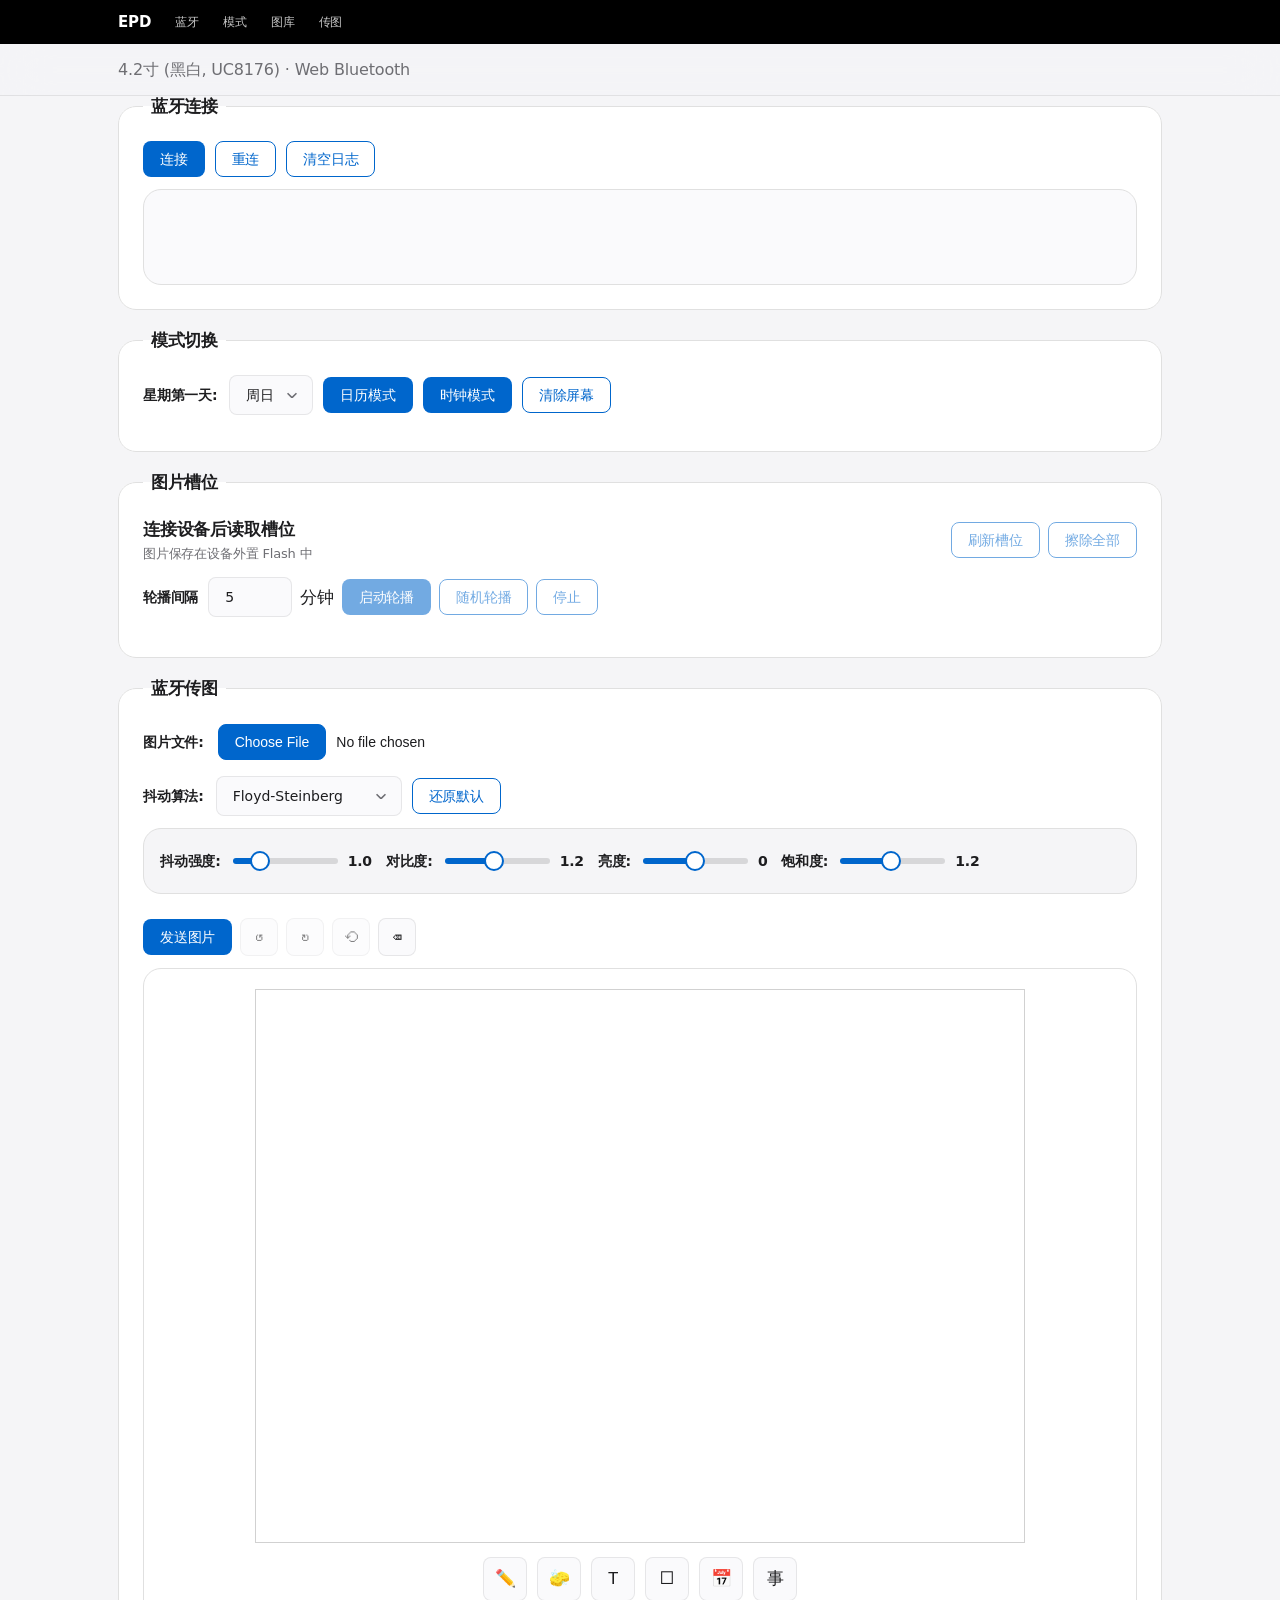
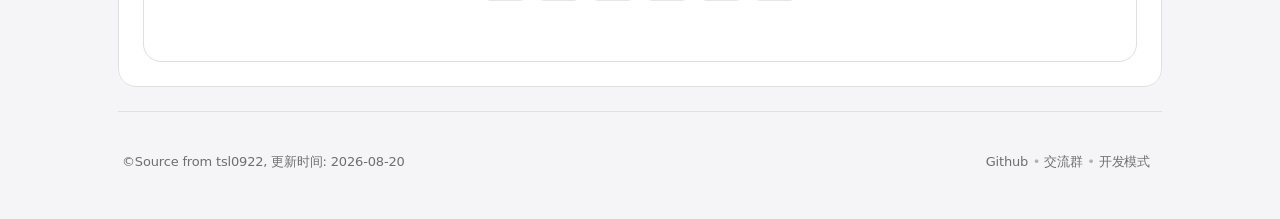
==== index.html @ 2c4d843b "..." ====
﻿<!doctype html>
<html lang="zh-CN">

<head>
	<meta charset="utf-8">
	<meta name="viewport" content="width=device-width, initial-scale=1">
	<title>墨水屏日历</title>
	<link rel="shortcut icon" type="image/png" href="favicon.png">
	<link rel="stylesheet" href="css/main.css?v=2026072304">
</head>

<body>
	<nav class="global-nav" aria-label="全局导航">
		<div class="global-nav-inner">
			<a class="global-brand" href="#">EPD</a>
			<a href="#bluetooth-panel">蓝牙</a>
			<a href="#device-panel">模式</a>
			<a href="#slot-panel">图库</a>
			<a href="#image-panel">传图</a>
		</div>
	</nav>
	<div class="sub-nav-frosted">
		<div class="sub-nav-inner">
			<span id="driverMeta" class="sub-nav-meta">4.2_400_300">4.2寸 (黑白, UC8176) · Web Bluetooth</span>
		</div>
	</div>
	<div class="main">
		<h3>墨水屏日历</h3>
		<fieldset id="bluetooth-panel">
			<legend>蓝牙连接</legend>
			<div class="flex-container">
				<div class="flex-group">
					<button id="connectbutton" type="button" class="primary" onclick="preConnect()">连接</button>
					<button id="reconnectbutton" type="button" class="secondary" onclick="reConnect()">重连</button>
					<button type="button" class="secondary" onclick="clearLog()">清空日志</button>
				</div>
				<div class="flex-group debug">
					<label for="epdpins">引脚</label>
					<input id="epdpins" type="text" value="">
					<button id="setDriverbutton" type="button" class="primary" onclick="setDriver()">确定</button>
					<label for="epddriver">驱动</label>
					<select id="epddriver" onchange="updateDitcherOptions()">
						<option value="01" data-color="blackWhiteColor" data-size="4.2_400_300">4.2寸 (黑白, UC8176)</option>
						<option value="03" data-color="threeColor" data-size="4.2_400_300">4.2寸 (三色, UC8176)</option>
						<option value="04" data-color="blackWhiteColor" data-size="4.2_400_300">4.2寸 (黑白, SSD1619)</option>
						<option value="02" data-color="threeColor" data-size="4.2_400_300">4.2寸 (三色, SSD1619)</option>
						<option value="05" data-color="fourColor" data-size="4.2_400_300">4.2寸 (四色, JCF)</option>
						<option value="16" data-color="fourColor" data-size="4.2_400_300">4.2寸 (四色, JD79668)</option>
						<option value="0d" data-color="fourColor" data-size="3.7_416_240">3.7BWRY (四色, GDEM037F51)</option>
						<option value="0e" data-color="threeColor" data-size="3.7_416_240">3.7BWR (三色, GDEY037Z03)</option>
						<option value="0f" data-color="threeColor" data-size="3.7_416_240">3.7BWR (三色, YS4370JS0C3)</option>
						<option value="12" data-color="threeColor" data-size="3.7_416_240">3.7BWR(三色，LG 3.7寸）</option>
						<option value="10" data-color="fourColor" data-size="3.98_768_552">3.98寸（四色，SE0398NZ07A0）</option>
						<option value="11" data-color="fourColor" data-size="3.98_768_552">3.98寸（四色，SE0398NZ07A1）</option>
						<option value="13" data-color="fourColor" data-size="3.98_768_552" >3.98寸（四色，SE0398NZ07-New-A1）</option>
						<option value="14" data-color="fourColor" data-size="3.87_800_480">3.87寸（四色，KEGM038701E01-J665）</option>
						<option value="15" data-color="fourColor" data-size="9.7_960_680">9.7寸（四色，GDEY133F91）</option>
						<option value="06" data-color="blackWhiteColor" data-size="7.5_800_480">7.5寸 (黑白, UC8179)</option>
						<option value="07" data-color="threeColor" data-size="7.5_800_480">7.5寸 (三色, UC8179)</option>
						<option value="0c" data-color="fourColor" data-size="7.5_800_480">7.5寸 (四色, JD79668)</option>
						<option value="08" data-color="blackWhiteColor" data-size="7.5_640_384">7.5寸低分 (黑白, UC8159)</option>
						<option value="09" data-color="threeColor" data-size="7.5_640_384">7.5寸低分 (三色, UC8159)</option>
						<option value="0a" data-color="blackWhiteColor" data-size="7.5_880_528">7.5寸HD (黑白, SSD1677)</option>
						<option value="0b" data-color="threeColor" data-size="7.5_880_528">7.5寸HD (三色, SSD1677)</option>
						<option value="17" data-color="threeColor" data-size="10.2_960_640">10.2寸HD (三色, SSD1677)</option>
						<!-- 新增E6 760×568 六色屏 value=17(hex) = 23(decimal) -->
						<option value="18" data-color="sixColor" data-size="7.3E6_760_568">7.3E6 (六色, E6‑760×568)</option>
					</select>
				</div>
			</div>
			<div class="log-container" id="log"></div>
		</fieldset>
		<fieldset id="device-panel">
			<legend>模式切换</legend>
			<div class="flex-container">
				<div class="flex-group">
					<label for="weekStart">星期第一天:</label>
					<select id="weekStart">
                                                
						<option value="0" selected>周日</option>
                                                <option value="1">周一</option>
						<option value="2">周二</option>
						<option value="3">周三</option>
						<option value="4">周四</option>
						<option value="5">周五</option>
						<option value="6">周六</option>
						  
					</select>
					<button id="calendarmodebutton" type="button" class="primary" onclick="syncTime(1)">日历模式</button>
					<button id="clockmodebutton" type="button" class="primary" onclick="syncTime(2)">时钟模式</button>
					<button id="clearscreenbutton" type="button" class="secondary" onclick="clearScreen()">清除屏幕</button>
				</div>
				<div class="flex-group right debug">
					<input type="text" id="cmdTXT" value="">
					<button id="sendcmdbutton" type="button" class="primary" onclick="sendcmd()">发送命令</button>
				</div>
			</div>
		</fieldset>
		<fieldset id="slot-panel">
			<legend>图片槽位</legend>
			<div class="slot-toolbar">
				<div>
					<strong id="slotSummary">连接设备后读取槽位</strong>
					<span id="slotHint" class="slot-hint">图片保存在设备外置 Flash 中</span>
				</div>
				<div class="slot-toolbar-actions">
					<button id="refreshSlotsButton" type="button" class="secondary" onclick="refreshSlots()" disabled>刷新槽位</button>
					<button id="eraseAllSlotsButton" type="button" class="secondary slot-delete" onclick="freeAllImageSlots()" disabled>擦除全部</button>
				</div>
			</div>
			<div class="slot-slide-controls">
				<label for="slotSlideMinutes">轮播间隔</label>
				<input id="slotSlideMinutes" type="number" min="1" max="65535" value="5" inputmode="numeric">
				<span>分钟</span>
				<button id="startSlotSlideButton" type="button" class="primary" onclick="startSlotSlide()" disabled>启动轮播</button>
				<button id="randomSlotSlideButton" type="button" class="secondary" onclick="startRandomSlotSlide()" disabled>随机轮播</button>
				<button id="stopSlotSlideButton" type="button" class="secondary" onclick="stopSlotSlide()" disabled>停止</button>
			</div>
			<div id="slotGrid" class="slot-grid" aria-live="polite"></div>
			<div id="slotReadStatus" class="slot-read-status" hidden></div>
		</fieldset>
		<fieldset id="image-panel">
			<legend>蓝牙传图</legend>
			<div id="imageDropZone" class="flex-container file-picker-row" title="可选择图片，也可将图片拖放到这里">
				<label for="imageFile" class="file-picker-title">图片文件:</label>
				<input type="file" id="imageFile" accept=".png,.jpg,.bmp,.webp,.jpeg" onchange="updateImage()">
			</div>
			<div class="flex-container options">
				<div class="flex-group debug">
					<label for="canvasSize">画布尺寸:</label>
					<select id="canvasSize" onchange="updateCanvasSize()">
						<option value="1.54_152_152">1.54 (152x152)</option>
						<option value="1.54_200_200">1.54 (200x200)</option>
						<option value="2.13_212_104">2.13 (212x104)</option>
						<option value="2.13_250_122">2.13 (250x122)</option>
						<option value="2.66_296_152">2.66 (296x152)</option>
						<option value="2.9_296_128">2.9 (296x128)</option>
						<option value="2.9_384_168">2.9 (384x168)</option>
						<option value="3.5_384_184">3.5 (384x184)</option>
						<option value="3.7_416_240">3.7 (416x240)</option>
						<option value="3.97_800_480">3.97 (800x480)</option>
						<option value="3.98_768_552" selected>3.98 (768x552)</option>
						<option value="3.98_800_600">3.98 (800x600)</option>
						<option value="3.87_800_480">3.87 (800x480)</option>
						<option value="9.7_960_680">9.7 (960x680)</option>
						<option value="4.2_400_300">4.2 (400x300)</option>
						<option value="5.79_792_272">5.79 (792x272)</option>
						<option value="5.83_600_448">5.83 (600x448)</option>
						<option value="5.83_648_480">5.83 (648x480)</option>
						<option value="7.5_640_384">7.5 (640x384)</option>
						<option value="7.5_800_480">7.5 (800x480)</option>
						<option value="7.5_880_528">7.5 (880x528)</option>
						<option value="10.2_960_640">10.2 (960x640)</option>
						<option value="10.85_1360_480">10.85 (1360x480)</option>
						<option value="11.6_960_640">11.6 (960x640)</option>
						<option value="4E_600_400">4E (600x400)</option>
						<option value="7.3E6_480_800">7.3E6 (480x800)</option>
						<!-- 新增E6画布尺寸 -->
						<option value="7.3E6_760_568">7.3E6 (760x568)</option>
					</select>
				</div>
				<div class="flex-group debug">
					<label for="ditherMode">颜色模式:</label>
					<select id="ditherMode" onchange="applyDither()">
						<option value="blackWhiteColor">双色(黑白)</option>
						<option value="threeColor">三色(黑白红)</option>
						<option value="fourColor" selected>四色(黑白红黄)</option>
						<option value="sixColor">六色(黑白红黄蓝绿)</option>
					</select>
				</div>
				<div class="flex-group">
					<label for="ditherAlg">抖动算法:</label>
					<select id="ditherAlg" onchange="applyDither()">
						<option value="floydSteinberg">Floyd‑Steinberg</option>
						<option value="atkinson">Atkinson</option>
						<option value="bayer">Bayer</option>
						<option value="stucki">Stucki</option>
						<option value="jarvis">Jarvis‑Judice‑Ninke</option>
						<option value="none">无抖动</option>
					</select>
					<button id="resetDitherAdjustments" type="button" class="secondary">还原默认</button>
				</div>
			</div>
			<div class="flex-container options dither-adjust-row">
				<div class="flex-group">
					<label for="ditherStrength">抖动强度:</label>
					<input type="range" min="0" max="5" step="0.1" value="1.0" id="ditherStrength">
					<label id="ditherStrengthValue">1.0</label>
				</div>
				<div class="flex-group">
					<label for="ditherContrast">对比度:</label>
					<input type="range" min="0.5" max="2" step="0.1" value="1.2" id="ditherContrast">
					<label id="ditherContrastValue">1.2</label>
				</div>
				<div class="flex-group">
					<label for="ditherBrightness">亮度:</label>
					<input type="range" min="-80" max="80" step="1" value="0" id="ditherBrightness">
					<label id="ditherBrightnessValue">0</label>
				</div>
				<div class="flex-group">
					<label for="ditherSaturation">饱和度:</label>
					<input type="range" min="0" max="2.5" step="0.1" value="1.2" id="ditherSaturation">
					<label id="ditherSaturationValue">1.2</label>
				</div>
			</div>
			<div class="flex-container options">
				<div class="flex-group debug">
					<label for="mtusize">MTU:</label>
					<input type="number" id="mtusize" value="20" min="0" max="255">
					<label for="interleavedcount">确认间隔:</label>
					<input type="number" id="interleavedcount" value="50" min="0" max="500">
				</div>
			</div>
			<div class="status-bar"><b>状态：</b><span id="status"></span></div>
			<div class="flex-container image-actions-row">
				<div class="flex-group image-send-actions" role="group" aria-label="发送和图片方向操作">
					<button type="button" class="secondary debug" onclick="downloadDataArray()">下载数组</button>
					<button id="sendimgbutton" type="button" class="primary" onclick="sendimg()">发送图片</button>
					<button id="rotate-left" type="button" title="向左旋转" aria-label="向左旋转" class="tool-button">↺</button>
					<button id="rotate-right" type="button" title="向右旋转" aria-label="向右旋转" class="tool-button">↻</button>
					<button id="reset-transform" type="button" title="重置图片位置、缩放和旋转" aria-label="重置图片变换" class="tool-button">⟲</button>
					<button id="clear-canvas" type="button" title="清除当前图片和画布" aria-label="清除画布" class="tool-button">⌫</button>
				</div>
			</div>
			<div class="canvas-container">
				<div class="canvas-title"></div>
				<canvas id="canvas" width="768" height="552"></canvas>
				<div class="flex-container canvas-tools">
					<div class="flex-group tool-buttons">
						<button id="brush-mode" title="画笔" class="tool-button">✏️</button>
						<button id="eraser-mode" title="橡皮擦" class="tool-button">🧽</button>
						<button id="text-mode" title="添加文字" class="tool-button">T</button>
						<button id="todo-mode" title="待办事项" class="tool-button">☐</button>
						<button id="schedule-mode" title="课表" class="tool-button">📅</button>
						<button id="matter-mode" title="事项模板" class="tool-button">事</button>
						<button id="undo-btn" title="撤销 (Ctrl+Z)" class="tool-button hide">↶</button>
						<button id="redo-btn" title="重做 (Ctrl+Y)" class="tool-button hide">↷</button>
					</div>
				</div>
				<div class="flex-container canvas-tools">
					<div class="flex-group brush-tools">
						<label for="brush-color">颜色:</label>
						<select id="brush-color">
							<option value="#000000">黑色</option>
							<option value="#FF0000">红色</option>
							<option value="#FFFF00">黄色</option>
							<option value="#00FF00">绿色</option>
							<option value="#0000FF">蓝色</option>
							<option value="#FFFFFF">白色</option>
						</select>
						<span class="brush-size-controls">
							<label for="brush-size">粗细:</label>
							<input type="number" id="brush-size" value="2" min="1" max="100">
							<input type="range" id="brush-size-range" value="2" min="1" max="100">
						</span>
					</div>
				</div>
				<div class="flex-container canvas-tools">
					<div class="flex-group text-tools shared-font-tools">
						<label for="font-family">字体:</label>
						<select id="font-family">
							<option value="Arial">Arial</option>
							<option value="sans-serif">Sans‑serif</option>
							<option value="monospace">Monospace</option>
							<option value="SimSun">宋体</option>
							<option value="SimHei">黑体</option>
							<option value="Microsoft Yahei">微软雅黑</option>
							<option value="Microsoft JhengHei">微软正黑体</option>
							<option value="KaiTi">楷体</option>
							<option value="NSimSun">新宋体</option>
							<option value="FangSong">仿宋</option>
							<option value="YouYuan">幼圆</option>
							<option value="LiSu">隶书</option>
							<option value="STHeiti">华文黑体</option>
							<option value="STXihei">华文细黑</option>
							<option value="STKaiti">华文楷体</option>
							<option value="STSong">华文宋体</option>
							<option value="STFangsong">华文仿宋</option>
							<option value="STZhongsong">华文中宋</option>
							<option value="STHupo">华文琥珀</option>
							<option value="STXinwei">华文新魏</option>
							<option value="STLiti">华文隶书</option>
							<option value="STXingkai">华文行楷</option>
							<option value="FZShuTi">方正舒体</option>
							<option value="FZYaoti">方正姚体</option>
							<option value="PingFang SC">苹方</option>
							<option value="Source Han Sans CN">思源黑体</option>
							<option value="Source Han Serif SC">思源宋体</option>
							<option value="WenQuanYi Micro Hei">文泉驿微米黑</option>
						</select>
						<span class="text-size-controls">
							<label for="font-size">大小:</label>
							<input type="number" id="font-size" value="16" min="1" max="100">
							<input type="range" id="font-size-range" value="16" min="1" max="100">
						</span>
					</div>
					<div class="flex-group text-tools">
						<input type="text" id="text-input" placeholder="输入文字" style="width:150px">
						<button id="text-bold" title="粗体">B</button>
						<button id="text-italic" title="斜体">I</button>
						<button id="add-text-btn" class="primary">添加文字</button>
					</div>
					<div class="flex-group todo-tools">
						<label for="todo-font-size">大小:</label>
						<input type="number" id="todo-font-size" value="16" min="8" max="100">
						<input type="range" id="todo-font-size-range" value="16" min="8" max="100">
					</div>
					<div class="flex-group todo-tools">
						<input type="text" id="todo-input" placeholder="输入待办事项" style="width:170px">
						<select id="todo-color">
							<option value="#000000">黑色</option>
							<option value="#FF0000">红色</option>
							<option value="#FFFF00">黄色</option>
							<option value="#00FF00">绿色</option>
							<option value="#0000FF">蓝色</option>
						</select>
						<button id="todo-bold" title="粗体">B</button>
						<button id="todo-italic" title="斜体">I</button>
						<button id="toggle-todo-delete-btn" title="显示/隐藏删除按钮" class="primary">删除键</button>
						<button id="add-todo-btn" class="primary">添加待办</button>
					</div>
					<div class="flex-group schedule-tools">
						<label for="schedule-days">天数:</label>
						<input type="number" id="schedule-days" value="5" min="1" max="7">
						<label for="schedule-classes">节数:</label>
						<input type="number" id="schedule-classes" value="6" min="1" max="12">
						<label for="schedule-font-size">字号:</label>
						<input type="number" id="schedule-font-size" value="12" min="6" max="32">
						<button id="schedule-font-decrease-btn" title="减小字号">-</button>
						<button id="schedule-font-increase-btn" title="增大字号">+</button>
						<select id="schedule-color">
							<option value="#000000">黑色</option>
							<option value="#FF0000">红色</option>
							<option value="#FFFF00">黄色</option>
							<option value="#0000FF">蓝色</option>
						</select>
						<button id="toggle-schedule-cell-indicator-btn" title="显示/隐藏选中标记" class="primary">标记</button>
						<button id="create-schedule-btn" class="primary">生成课表</button>
					</div>
					<div class="flex-group schedule-tools">
						<button id="schedule-zoom-in-btn" title="放大">+</button>
						<button id="schedule-zoom-out-btn" title="缩小">-</button>
						<button id="schedule-move-left-btn" title="左移">⇦</button>
						<button id="schedule-move-up-btn" title="上移">⇧</button>
						<button id="schedule-move-down-btn" title="下移">⇩</button>
						<button id="schedule-move-right-btn" title="右移">⇨</button>
					</div>
					<div class="flex-group schedule-tools schedule-input-tools">
						<textarea id="schedule-input" placeholder="输入课程，支持换行" rows="2" style="width:220px"></textarea>
						<button id="schedule-input-confirm-btn" class="primary">确定</button>
						<button id="schedule-input-cancel-btn" class="secondary">取消</button>
					</div>
					<div class="flex-group matter-tools matter-actions">
						<button id="matter-render-btn" class="primary">生成事项</button>
						<button id="matter-add-limit-btn">添加限时</button>
						<button id="matter-add-todo-btn">添加待办</button>
						<button id="matter-add-schedule-btn">添加日程</button>
						<button id="matter-clear-btn" class="secondary">清空事项</button>
					</div>
					<div class="matter-tools matter-editor">
						<div class="matter-section">
							<div class="matter-section-title">限时事项</div>
							<table id="matter-limit-table">
								<thead>
									<tr><th>名称</th><th>提醒</th><th>截止</th><th></th></tr>
								</thead>
								<tbody></tbody>
							</table>
						</div>
						<div class="matter-section">
							<div class="matter-section-title">待办事项</div>
							<table id="matter-todo-table">
								<thead>
									<tr><th>事项</th><th>级别</th><th></th></tr>
								</thead>
								<tbody></tbody>
							</table>
						</div>
						<div class="matter-section">
							<div class="matter-section-title">今日日程</div>
							<table id="matter-schedule-table">
								<thead>
									<tr><th>分类</th><th>内容</th><th></th></tr>
								</thead>
								<tbody></tbody>
							</table>
						</div>
					</div>
				</div>
			</div>
		</fieldset>
		<div class="footer">
			<span class="links">
				<a href="https://github.com/tsl0922/EPD-nRF5">Github</a>
				<a href="https://qm.qq.com/q/SckzhfDxuu" onclick="return confirm('本群是此开源固件作者的技术交流群\n如果你购买了成品，请找卖家提供售后！')">交流群</a>
				<a href="?debug=true" id="debug-toggle">开发模式</a>
			</span>
			<span class="copy">&copy;Source from tsl0922, 更新时间: 2026‑08‑20</span>
		</div>
	</div>
	<script type="text/javascript" src="js/dithering.js?v=2026070702"></script>
	<script type="text/javascript" src="js/paint.js?v=2026072301"></script>
	<script type="text/javascript" src="js/crop.js?v=2026072302"></script>
	<script type="text/javascript" src="js/main.js?v=2026072401"></script>
</body>

</html>
---- css/main.css ----
﻿:root {
    --primary-color: #0066cc;
    --primary-hover: #005bb8;
    --primary-focus: #0071e3;
    --primary-on-dark: #2997ff;
    --canvas: #ffffff;
    --canvas-parchment: #f5f5f7;
    --surface-pearl: #fafafc;
    --surface-black: #000000;
    --ink: #1d1d1f;
    --body-muted: #6e6e73;
    --body-muted-dark: #cccccc;
    --hairline: #e0e0e0;
    --divider-soft: rgba(0, 0, 0, 0.08);
    --focus-ring: rgba(0, 113, 227, 0.22);
    --ui-opacity: 0.88;
    --ui-footer-opacity: 0.78;
    --ui-border-opacity: 0.88;
    --ui-border-soft-opacity: 0.070;
    --ui-blue-border-soft-opacity: 0.141;
    --ui-radius-size: 18px;
    --ui-radius-inner-size: 14px;
    --glass-blur-size: 24px;
    --page-bg-image: none;
    --page-bg-fit: cover;
    --page-bg-transform: translate(0%, 0%) scale(1) rotate(0deg);
    --page-bg-filter: brightness(1) contrast(1) saturate(1);
    --page-bg-glass-blur-size: 13.2px;
    --page-bg-overlay-opacity: 0.22;
}

* {
    box-sizing: border-box;
}

html {
    scroll-behavior: smooth;
    background: var(--canvas-parchment);
}

body {
    position: relative;
    margin: 0;
    padding: 0 0 48px;
    min-height: 100vh;
    font-family: "SF Pro Text", "Microsoft YaHei", system-ui, -apple-system, BlinkMacSystemFont, "Segoe UI", sans-serif;
    color: var(--ink);
    background: var(--canvas-parchment);
    background-attachment: fixed;
    background-position: center;
    background-repeat: no-repeat;
    background-size: cover;
    font-size: 17px;
    font-weight: 400;
    line-height: 1.47;
    letter-spacing: -0.01em;
}

body.custom-background {
    isolation: isolate;
    overflow-x: hidden;
    background: transparent;
}

body.custom-background::before,
body.custom-background::after {
    content: "";
    position: fixed;
    pointer-events: none;
}

body.custom-background::before {
    inset: -18vmax;
    z-index: -2;
    background-image: var(--page-bg-image);
    background-position: center;
    background-repeat: no-repeat;
    background-size: var(--page-bg-fit);
    filter: var(--page-bg-filter) blur(var(--page-bg-glass-blur-size));
    transform: var(--page-bg-transform);
    transform-origin: center;
}

body.custom-background::after {
    inset: 0;
    z-index: -1;
    background: rgba(245, 245, 247, var(--page-bg-overlay-opacity));
    -webkit-backdrop-filter: saturate(160%) blur(var(--page-bg-glass-blur-size));
    backdrop-filter: saturate(160%) blur(var(--page-bg-glass-blur-size));
}

.global-nav {
    position: sticky;
    top: 0;
    z-index: 20;
    height: 44px;
    background: var(--surface-black);
    color: #fff;
}

.global-nav-inner {
    display: flex;
    align-items: center;
    gap: 24px;
    width: min(100%, 1080px);
    height: 44px;
    margin: 0 auto;
    padding: 0 18px;
}

.global-nav a {
    color: rgba(255, 255, 255, 0.78);
    text-decoration: none;
    font-size: 12px;
    font-weight: 400;
    line-height: 1;
    letter-spacing: -0.01em;
    transition: color 0.16s ease, font-size 0.16s ease, font-weight 0.16s ease;
}

.global-nav a:hover,
.global-nav .global-brand,
.global-nav a.active {
    color: #fff;
}

.global-brand,
.global-nav a.active {
    font-size: 15px !important;
    font-weight: 600;
}

.sub-nav-frosted {
    position: sticky;
    top: 44px;
    z-index: 19;
    height: 52px;
    border-bottom: 1px solid rgba(0, 0, 0, 0.08);
    background: rgba(245, 245, 247, 0.82);
    -webkit-backdrop-filter: saturate(180%) blur(var(--glass-blur-size));
    backdrop-filter: saturate(180%) blur(var(--glass-blur-size));
}

.sub-nav-inner {
    display: flex;
    align-items: center;
    justify-content: flex-start;
    gap: 16px;
    width: min(100%, 1080px);
    height: 52px;
    margin: 0 auto;
    padding: 0 18px;
}

.sub-nav-title {
    font-family: "SF Pro Display", "Microsoft YaHei", system-ui, -apple-system, sans-serif;
    font-size: 21px;
    font-weight: 600;
    line-height: 1.19;
    letter-spacing: -0.012em;
}

.sub-nav-meta {
    color: var(--body-muted);
    font-size: 16px;
    font-weight: 500;
    line-height: 1.29;
}

button {
    min-height: 34px;
    padding: 8px 16px;
    border: 1px solid transparent;
    border-radius: 8px;;
    margin: 0;
    white-space: nowrap;
    cursor: pointer;
    font-size: 14px;
    font-weight: 400;
    line-height: 1.29;
    letter-spacing: -0.014em;
    transition: background-color 0.16s ease, border-color 0.16s ease, color 0.16s ease, transform 0.08s ease;
}

button:active,
.tool-button:active,
input::file-selector-button:active {
    transform: scale(0.95);
}

button:disabled {
    opacity: 0.55;
    cursor: not-allowed;
}

button.primary {
    color: #fff;
    background-color: var(--primary-color);
}

button.primary:hover {
    color: #fff;
    border-color: var(--primary-hover);
    background-color: var(--primary-hover);
}

button.secondary {
    color: var(--primary-color);
    background: transparent;
    border-color: var(--primary-color);
}

button.secondary:hover {
    color: #fff;
    background-color: var(--primary-color);
    border-color: var(--primary-color);
}

h3 {
    margin: 0;
    padding: 64px 24px 40px;
    text-align: center;
    font-family: "SF Pro Display", "Microsoft YaHei", system-ui, -apple-system, sans-serif;
    font-size: clamp(34px, 5vw, 56px);
    font-weight: 600;
    line-height: 1.07;
    letter-spacing: -0.018em;
    color: var(--ink);
}

fieldset {
    scroll-margin-top: 112px;
    border: 1px solid var(--hairline);
    box-shadow: none;
    background: var(--canvas);
    padding: 24px;
    margin: 0 0 20px;
    border-radius: var(--ui-radius-size);
}

fieldset legend {
    padding: 0 8px;
    font-size: 17px;
    font-weight: 600;
    line-height: 1.24;
    letter-spacing: -0.018em;
    color: var(--ink);
}

code {
    padding: .2em .4em;
    margin: 0;
    font-size: 85%;
    color: var(--ink);
    background: var(--surface-pearl);
    border-radius: 8px;
}

input[type=text],
input[type=number],
textarea,
select {
    min-height: 40px;
    max-width: 100%;
    padding: 9px 16px;
    border: 1px solid rgba(0, 0, 0, 0.08);
    border-radius: 8px;;
    color: var(--ink);
    background-color: var(--surface-pearl);
    font: inherit;
    font-size: 14px;
    line-height: 1.29;
    outline: 2px solid transparent;
    outline-offset: 2px;
    transition: background-color 0.16s ease, border-color 0.16s ease, outline-color 0.16s ease;
}

input[type=text]:hover,
input[type=number]:hover,
textarea:hover,
select:hover {
    border-color: rgba(0, 0, 0, 0.16);
    background-color: #fff;
}

input::placeholder,
textarea::placeholder {
    color: #86868b;
}

textarea {
    min-height: 52px;
    border-radius: 14px;
    resize: vertical;
}

input[type=file] {
    max-width: 100%;
    color: var(--ink);
    font-size: 14px;
    line-height: 1.43;
}

input::file-selector-button {
    min-height: 34px;
    padding: 8px 16px;
    margin-right: 10px;
    border: 1px solid var(--primary-color);
    border-radius: 8px;;
    cursor: pointer;
    color: #fff;
    background-color: var(--primary-color);
    font-size: 14px;
    font-weight: 400;
    line-height: 1.29;
}

input::file-selector-button:hover {
    border-color: var(--primary-hover);
    background-color: var(--primary-hover);
}

select {
    padding-right: 38px;
    appearance: none;
    -webkit-appearance: none;
    background-image: url("data:image/svg+xml,%3Csvg xmlns='http://www.w3.org/2000/svg' width='10' height='6' viewBox='0 0 10 6'%3E%3Cpath fill='%236e6e73' d='M1.1.7 5 4.6 8.9.7 10 1.8l-5 5-5-5z'/%3E%3C/svg%3E");
    background-repeat: no-repeat;
    background-position: right 15px center;
    background-size: 10px 6px;
}

select::-ms-expand {
    display: none;
}

input:focus,
textarea:focus,
select:focus,
button:focus-visible,
.tool-button:focus-visible {
    border-color: var(--primary-focus);
    outline: 2px solid var(--primary-focus);
    outline-offset: 2px;
    box-shadow: none;
}

input[type=text]:focus,
input[type=number]:focus,
textarea:focus,
select:focus {
    color: var(--ink);
    background-color: #fff;
    border-color: rgba(0, 113, 227, 0.45);
}

input[type=text]:focus::placeholder,
textarea:focus::placeholder {
    color: #6e6e73;
}

#text-input:focus,
#todo-input:focus,
#schedule-input:focus {
    border-color: var(--primary-focus);
    background-color: #fff;
    outline-color: var(--primary-focus);
}

button:focus-visible,
.tool-button:focus-visible {
    outline: 0;
    box-shadow: 0 0 0 3px var(--focus-ring);
}

input[type=text]:disabled,
input[type=number]:disabled,
textarea:disabled,
select:disabled {
    opacity: 0.55;
    cursor: not-allowed;
    background-color: #f5f5f7;
    color: #7a7a7a;
}

label {
    margin-right: 2px;
    white-space: nowrap;
    color: var(--ink);
    font-size: 14px;
    font-weight: 600;
    line-height: 1.29;
    letter-spacing: -0.014em;
}

.main {
    width: min(100%, 1080px);
    margin: 0 auto;
    padding: 0 18px;
    background: transparent;
}

.footer {
    display: grid;
    grid-template-columns: minmax(0, 1fr) auto;
    gap: 16px 24px;
    align-items: center;
    margin: 24px 0 0;
    padding: 24px 4px 0;
    border-top: 1px solid var(--hairline);
    color: #6e6e73;
    font-size: 13px;
}

.footer .copy {
    grid-column: 1;
    grid-row: 2;
    text-align: left;
}

.footer .links {
    grid-column: 2;
    grid-row: 2;
    justify-content: flex-end;
}

.background-settings,
.footer .links,
.flex-container,
.flex-group {
    display: flex;
    align-items: center;
    flex-wrap: wrap;
}

.background-settings {
    grid-column: 1 / -1;
    grid-row: 1;
    gap: 14px;
    flex-wrap: nowrap;
    overflow: hidden;
    min-width: 0;
}

.background-toggle {
    flex: 0 0 auto;
}

.background-controls {
    display: flex;
    align-items: center;
    flex: 1 1 auto;
    gap: clamp(12px, 1.4vw, 28px);
    flex-wrap: nowrap;
    min-width: 0;
    overflow: hidden;
}

.background-controls[hidden] {
    display: none;
}

.background-file-group,
.background-file-row,
.background-slider-group,
.background-button-group,
.background-slider-row {
    display: flex;
    align-items: center;
    min-width: 0;
}

.background-file-group {
    flex: 0 1 300px;
    gap: 10px;
    flex-wrap: nowrap;
}

.background-slider-group {
    flex: 1 1 470px;
    justify-content: center;
    gap: clamp(12px, 1.4vw, 24px);
    flex-wrap: nowrap;
    min-width: 0;
}

.background-button-group {
    flex: 0 0 auto;
    justify-content: flex-end;
    gap: 10px;
    flex-wrap: nowrap;
}

.background-file-row,
.background-slider-row {
    flex: 0 1 auto;
    gap: 8px;
    white-space: nowrap;
}.background-file-row label,
.background-slider-row label {
    min-width: auto;
    text-align: right;
}

#openBackgroundSettings {
    grid-column: 2;
    justify-self: start;
    min-width: 0;
    margin-left: 0;
}

.background-settings input[type=file] {
    width: clamp(180px, 16vw, 260px);
    max-width: 100%;
    min-width: 0;
    font-size: 12px;
}

.background-settings input[type=file]::file-selector-button {
    min-height: 30px;
    padding: 6px 12px;
    margin-right: 8px;
    color: var(--primary-color);
    background: transparent;
    border-color: var(--primary-color);
    font-size: 12px;
}

.background-settings input[type=file]::file-selector-button:hover {
    color: #fff;
    background-color: var(--primary-color);
    border-color: var(--primary-color);
}

.background-settings input[type=range] {
    flex: 0 1 clamp(92px, 9vw, 140px);
    width: clamp(92px, 9vw, 140px);
    min-width: 72px;
}

.opacity-value {
    min-width: 36px;
    color: #7a7a7a;
    font-size: 12px;
    font-weight: 400;
}

.background-settings button {
    min-height: 30px;
    padding: 6px 12px;
    font-size: 12px;
}

.modal-overlay[hidden] {
    display: none;
}

.modal-overlay {
    position: fixed;
    inset: 0;
    z-index: 60;
    display: flex;
    align-items: center;
    justify-content: center;
    padding: 20px;
    background: rgba(245, 245, 247, 0.58);
    -webkit-backdrop-filter: saturate(180%) blur(18px);
    backdrop-filter: saturate(180%) blur(18px);
}

.background-modal {
    width: min(560px, 100%);
    max-height: calc(100vh - 40px);
    overflow: auto;
    padding: 18px;
    border: 1px solid rgba(0, 0, 0, 0.08);
    border-radius: var(--ui-radius-size);
    background: rgba(255, 255, 255, 0.92);
}

.modal-header,
.modal-actions,
.background-fit-options {
    display: flex;
    align-items: center;
}

.modal-header {
    justify-content: space-between;
    gap: 12px;
    padding-bottom: 12px;
    border-bottom: 1px solid var(--divider-soft);
}

.modal-header h4 {
    margin: 0;
    font-size: 17px;
    font-weight: 600;
}

.icon-button {
    width: 32px;
    min-width: 32px;
    min-height: 32px;
    padding: 0;
    border-radius: 50%;
    font-size: 20px;
    line-height: 1;
}

.background-preview {
    position: relative;
    height: 156px;
    margin: 14px 0;
    overflow: hidden;
    border: 1px solid var(--divider-soft);
    border-radius: var(--ui-radius-inner-size);
    background: var(--canvas-parchment);
}

.background-preview-image,
.background-preview-mask {
    position: absolute;
    inset: 0;
    pointer-events: none;
}

.background-preview-image {
    inset: -18%;
    background-image: var(--page-bg-image);
    background-position: center;
    background-repeat: no-repeat;
    background-size: var(--page-bg-fit);
    filter: var(--page-bg-filter) blur(var(--page-bg-glass-blur-size));
    transform: var(--page-bg-transform);
    transform-origin: center;
}

.background-preview-mask {
    background: rgba(245, 245, 247, var(--page-bg-overlay-opacity));
    -webkit-backdrop-filter: saturate(160%) blur(var(--page-bg-glass-blur-size));
    backdrop-filter: saturate(160%) blur(var(--page-bg-glass-blur-size));
}

.background-preview::after {
    content: "背景预览";
    position: absolute;
    left: 12px;
    bottom: 10px;
    padding: 4px 8px;
    border-radius: 8px;;
    color: rgba(29, 29, 31, 0.72);
    background: rgba(255, 255, 255, 0.72);
    font-size: 12px;
}

.background-fit-options {
    flex-wrap: wrap;
    gap: 8px;
    margin: 14px 0;
}

.background-fit-options .tool-button {
    width: auto;
    min-width: 82px;
    height: 32px;
    min-height: 32px;
    padding: 6px 12px;
    border-radius: 8px;;
    font-size: 12px;
    line-height: 1;
    white-space: nowrap;
}

.background-edit-grid {
    display: grid;
    grid-template-columns: 72px minmax(160px, 1fr) 46px;
    gap: 12px 10px;
    align-items: center;
}

.background-edit-grid label {
    color: var(--body-muted);
    font-size: 13px;
    text-align: right;
}

.background-edit-grid input[type=range] {
    width: 100%;
}

.modal-actions {
    justify-content: flex-end;
    gap: 10px;
    margin-top: 18px;
    padding-top: 14px;
    border-top: 1px solid var(--divider-soft);
}

.footer .links a {
    color: #6e6e73;
    text-decoration: none;
    position: relative;
    padding: 0 8px;
}

.footer .links a:first-child {
    padding-left: 0;
}

.footer .links a:not(:last-child)::after {
    content: "•";
    position: absolute;
    right: -4px;
    color: #b0b0b5;
}

.footer a:hover {
    color: var(--primary-color);
}

.flex-container {
    gap: 12px;
    margin-bottom: 12px;
}

.flex-group {
    gap: 10px;
}

.flex-group.right {
    margin-left: auto;
}

.file-picker-row {
    align-items: center;
    margin-bottom: 16px;
}

.file-picker-title {
    font-weight: 600;
    color: var(--ink);
}

input[type=range] {
    width: 130px;
    max-width: 100%;
    height: 28px;
    accent-color: var(--primary-color);
    appearance: none;
    -webkit-appearance: none;
    background: transparent;
    cursor: pointer;
    outline: 0;
}

input[type=range]::-webkit-slider-runnable-track {
    height: 6px;
    border: 0;
    border-radius: 8px;;
    background:
        linear-gradient(90deg, var(--primary-color), var(--primary-color)) 0 / var(--range-fill, 50%) 100% no-repeat,
        rgba(0, 0, 0, 0.12);
}

input[type=range]::-webkit-slider-thumb {
    width: 20px;
    height: 20px;
    margin-top: -7px;
    border: 2px solid var(--primary-color);
    border-radius: 50%;
    background: #ffffff;
    box-shadow: none;
    appearance: none;
    -webkit-appearance: none;
    transition: transform 0.12s ease, border-color 0.12s ease, background-color 0.12s ease;
}

input[type=range]:hover::-webkit-slider-thumb {
    border-color: var(--primary-focus);
    background: #fff;
    transform: scale(1.08);
}

input[type=range]::-moz-range-track {
    height: 6px;
    border: 0;
    border-radius: 8px;;
    background: rgba(0, 0, 0, 0.12);
}

input[type=range]::-moz-range-progress {
    height: 6px;
    border-radius: 8px;;
    background: var(--primary-color);
}

input[type=range]::-moz-range-thumb {
    width: 20px;
    height: 20px;
    border: 2px solid var(--primary-color);
    border-radius: 50%;
    background: #ffffff;
    box-shadow: none;
    transition: transform 0.12s ease, border-color 0.12s ease, background-color 0.12s ease;
}

input[type=range]:hover::-moz-range-thumb {
    border-color: var(--primary-focus);
    background: #fff;
    transform: scale(1.08);
}

input[type=range]:focus-visible::-webkit-slider-thumb {
    border-color: var(--primary-focus);
    outline: 2px solid var(--primary-focus);
    outline-offset: 3px;
}

input[type=range]:focus-visible::-moz-range-thumb {
    border-color: var(--primary-focus);
    outline: 2px solid var(--primary-focus);
    outline-offset: 3px;
}

.dither-adjust-row {
    align-items: center;
    padding: 16px;
    border: 1px solid var(--hairline);
    border-radius: var(--ui-radius-size);
    background: var(--canvas-parchment);
}

.dither-adjust-row .flex-group {
    flex-wrap: nowrap;
    gap: 8px;
}

.dither-adjust-row input[type=range] {
    width: 105px;
}

.debug {
    display: none !important;
}

.log-container {
    width: 100%;
    min-height: 96px;
    max-height: 300px;
    margin: 0;
    padding: 12px 14px;
    color: #333333;
    border: 1px solid var(--hairline);
    border-radius: var(--ui-radius-size);
    background: var(--surface-pearl);
    overflow-y: auto;
    overflow-x: hidden;
    font-family: "SF Mono", ui-monospace, Menlo, Consolas, monospace;
    font-size: 12px;
    line-height: 1.43;
    word-break: break-word;
}

.log-container .log-line {
    padding: 2px 0;
}

.log-container .log-line.warning {
    margin: 0;
    padding: 2px 0;
    border: 0;
    border-radius: 0;
    color: #b45309;
    background: transparent;
    font-weight: 600;
}

.log-container .log-line.warning .time,
.log-container .log-line.warning .action {
    color: #b45309;
}

.log-container .time,
.log-container .action {
    display: inline-block;
    white-space: nowrap;
}

.log-container .time,
.log-container .action {
    color: var(--primary-color);
    margin-right: 0.5em;
}

.canvas-container {
    padding: 20px;
    border: 1px solid var(--hairline);
    border-radius: var(--ui-radius-size);
    background: var(--canvas);
}

.canvas-container canvas {
    display: block;
    max-width: 100%;
    height: auto;
    margin: 0 auto;
    border: 1px solid rgba(0, 0, 0, 0.18);
    box-shadow: none;
    background: #fff;
}

.canvas-container.image-transform-mode canvas {
    cursor: grab;
    touch-action: none;
}

.canvas-container.image-transform-mode canvas.grabbing {
    cursor: grabbing;
}

.canvas-container.image-transform-locked canvas {
    cursor: default;
}

canvas.text-placement-mode {
    border: 2px dashed var(--primary-color) !important;
}

canvas.text-placement-mode {
    cursor: text !important;
}

.status-bar {
    display: none;
    margin-bottom: 12px;
    padding: 12px 14px;
    border: 1px solid var(--hairline);
    border-radius: var(--ui-radius-size);
    background: var(--surface-pearl);
    color: #6e6e73;
    font-size: 14px;
    line-height: 1.43;
}

.slot-toolbar,
.slot-preview-header {
    display: flex;
    align-items: center;
    justify-content: space-between;
    gap: 16px;
}

.slot-toolbar > div,
.slot-preview-header > div:first-child {
    display: grid;
    gap: 3px;
}

.slot-toolbar .slot-toolbar-actions {
    display: flex;
    flex-wrap: wrap;
    gap: 8px;
}

.slot-hint {
    display: block;
    color: var(--body-muted);
    font-size: 13px;
    line-height: 1.4;
}

.slot-slide-controls {
    display: flex;
    flex-wrap: wrap;
    align-items: center;
    gap: 8px;
    margin-top: 14px;
}

.slot-slide-controls input {
    width: 84px;
}

.slot-grid {
    display: grid;
    grid-template-columns: repeat(auto-fit, minmax(230px, 1fr));
    gap: 10px;
    margin-top: 16px;
}

.slot-item {
    position: relative;
    display: grid;
    gap: 12px;
    min-width: 0;
    padding: 14px;
    border: 1px solid var(--hairline);
    border-radius: var(--ui-radius-inner-size);
    background: var(--surface-pearl);
}

.slot-item.used {
    border-color: rgba(0, 102, 204, 0.28);
    background: rgba(0, 102, 204, 0.045);
}

.slot-item.selected {
    border-color: #248a3d;
    box-shadow: inset 3px 0 0 #248a3d;
}

.slot-label,
.slot-actions {
    display: flex;
    align-items: center;
    justify-content: space-between;
    gap: 8px;
}

.slot-state {
    color: var(--body-muted);
    font-size: 13px;
}

.slot-item.used .slot-state {
    color: var(--primary-color);
}

.slot-actions {
    display: grid;
    grid-template-columns: repeat(4, minmax(0, 1fr));
    justify-content: flex-start;
}

.slot-actions > button,
.slot-actions > .slot-read-control {
    width: 100%;
    min-width: 0;
}

.slot-actions button {
    padding-right: 10px;
    padding-left: 10px;
}

.slot-read-control {
    min-width: 0;
}

.slot-read-control > button {
    width: 100%;
}

.slot-read-control.cached > button:not(:disabled) {
    color: #248a3d;
    border-color: #248a3d;
}

.slot-hover-preview {
    position: absolute;
    z-index: 30;
    right: 14px;
    bottom: 58px;
    left: 14px;
    display: none;
    padding: 10px;
    border: 1px solid var(--hairline);
    border-radius: var(--ui-radius-inner-size);
    background: var(--surface-pearl);
    box-shadow: 0 12px 28px rgba(0, 0, 0, 0.2);
    color: var(--ink);
    pointer-events: none;
}

.slot-read-control:hover .slot-hover-preview,
.slot-read-control:focus-within .slot-hover-preview {
    display: grid;
    gap: 8px;
}

.slot-hover-preview img {
    display: block;
    width: 100%;
    max-height: 240px;
    object-fit: contain;
    border: 1px solid rgba(0, 0, 0, 0.16);
    background: #fff;
    image-rendering: pixelated;
}

.slot-hover-preview span,
.slot-hover-preview.empty {
    color: var(--body-muted);
    font-size: 13px;
    line-height: 1.4;
}

body.dark-mode .slot-hover-preview {
    border-color: #424245;
    background: #1d1d1f;
    color: #f5f5f7;
}

body.dark-mode .slot-hover-preview span,
body.dark-mode .slot-hover-preview.empty {
    color: var(--body-muted-dark);
}

body.dark-mode .slot-item {
    border-color: rgba(220, 224, 230, 0.16);
    background: rgba(23, 26, 32, 0.78);
}

body.dark-mode .slot-item.used {
    border-color: rgba(220, 224, 230, 0.38);
    background: rgba(255, 255, 255, 0.06);
}

body.dark-mode .slot-state {
    color: #a9b4c2;
}

body.dark-mode .slot-item.used .slot-state {
    color: #e0e3e7;
}

body.dark-mode .slot-read-status {
    border-left-color: #b9bec5;
    background: rgba(23, 26, 32, 0.78);
    color: #a9b4c2;
}

.slot-delete:not(:disabled) {
    color: #b42318;
    border-color: #b42318;
}

.slot-delete:not(:disabled):hover {
    color: #fff;
    background: #b42318;
}

.slot-read-status {
    margin-top: 14px;
    padding: 11px 13px;
    border-left: 3px solid var(--primary-color);
    background: var(--surface-pearl);
    color: var(--body-muted);
    font-size: 14px;
}

.slot-read-status[hidden],
.slot-preview-area[hidden] {
    display: none;
}

.slot-preview-area {
    display: grid;
    gap: 14px;
    margin-top: 16px;
    padding-top: 16px;
    border-top: 1px solid var(--hairline);
}

.slot-preview-area canvas {
    display: block;
    max-width: 100%;
    height: auto;
    margin: 0 auto;
    border: 1px solid rgba(0, 0, 0, 0.18);
    background: #fff;
    image-rendering: pixelated;
}

.canvas-title {
    display: none;
}

.canvas-tools {
    margin-top: 14px;
    justify-content: center;
}

.image-send-actions {
    display: flex;
    align-items: center;
    justify-content: flex-start;
    flex-wrap: wrap;
    gap: 8px;
}

.image-send-actions .tool-button {
    width: 38px;
    height: 38px;
    min-height: 38px;
}

.file-picker-row {
    outline: 2px solid transparent;
    outline-offset: 4px;
    transition: background-color 0.16s ease, outline-color 0.16s ease;
}

.file-picker-row.drag-over {
    border-radius: var(--ui-radius-size);
    background: rgba(0, 102, 204, 0.08);
    outline-color: var(--primary-color);
}

.brush-tools,
.text-tools,
.todo-tools,
.schedule-tools,
.matter-tools {
    display: none;
}

.canvas-container.brush-mode .brush-tools,
.canvas-container.text-mode .brush-tools,
.canvas-container.eraser-mode .brush-tools,
.canvas-container.text-mode .text-tools,
.canvas-container.todo-mode .shared-font-tools,
.canvas-container.todo-mode .todo-tools,
.canvas-container.schedule-mode .shared-font-tools,
.canvas-container.schedule-mode .schedule-tools,
.canvas-container.matter-mode .shared-font-tools,
.canvas-container.matter-mode .matter-tools {
    display: flex;
}

.text-size-controls {
    display: inline-flex;
    align-items: center;
    gap: 8px;
}

.brush-size-controls {
    display: inline-flex;
    align-items: center;
    gap: 8px;
}

.canvas-container.text-mode .brush-size-controls {
    display: none;
}

.canvas-container.todo-mode .text-size-controls,
.canvas-container.schedule-mode .text-size-controls,
.canvas-container.matter-mode .text-size-controls {
    display: none;
}

.canvas-container.schedule-mode .schedule-input-tools {
    display: none;
}

.matter-actions {
    width: 100%;
    justify-content: center;
}

.matter-editor {
    width: min(100%, 980px);
    margin: 12px auto 0;
    display: none;
    gap: 10px;
    flex-wrap: wrap;
    align-items: stretch;
    justify-content: center;
}

.matter-section {
    flex: 1 1 260px;
    min-width: 230px;
    overflow: hidden;
    border: 1px solid var(--hairline);
    border-radius: var(--ui-radius-inner-size);
    background: rgba(255, 255, 255, var(--ui-footer-opacity));
}

.matter-section-title {
    padding: 8px 10px;
    color: #fff;
    background: #cc0000;
    font-size: 13px;
    font-weight: 700;
    text-align: center;
}

.matter-editor table {
    width: 100%;
    border-collapse: collapse;
    table-layout: fixed;
    font-size: 12px;
}

.matter-editor th,
.matter-editor td {
    padding: 6px;
    border-top: 1px solid var(--hairline);
    overflow: hidden;
}

.matter-editor th {
    color: var(--body-muted);
    font-weight: 600;
    background: rgba(246, 247, 249, 0.8);
}

.matter-editor input,
.matter-editor select {
    width: 100%;
    min-width: 0;
    padding: 5px 6px;
    font-size: 12px;
}

.matter-editor td:last-child,
.matter-editor th:last-child {
    width: 50px;
    text-align: center;
}

.matter-editor .matter-delete {
    min-height: 28px;
    padding: 4px 8px;
    color: #fff;
    background: #cc0000;
    border-color: #cc0000;
    font-size: 12px;
}

.tool-button {
    width: 44px;
    height: 44px;
    padding: 0;
    border: 1px solid var(--divider-soft);
    border-radius: 8px;;
    background: var(--surface-pearl);
    color: var(--ink);
    cursor: pointer;
    display: inline-flex;
    align-items: center;
    justify-content: center;
    font-size: 17px;
    transition: background-color 0.16s ease, border-color 0.16s ease, color 0.16s ease, transform 0.08s ease;
}

.tool-button:hover {
    border-color: var(--primary-color);
    color: var(--primary-color);
}

.tool-button.active {
    background: var(--primary-color);
    border-color: var(--primary-color);
    color: #fff;
}

.tool-button.hide {
    display: none;
}

body.custom-background .main {
    margin-top: 24px;
    padding: 0 18px 20px;
    border: 1px solid rgba(255, 255, 255, var(--ui-border-opacity));
    border-radius: var(--ui-radius-size);
    background: rgba(255, 255, 255, var(--ui-opacity));
    -webkit-backdrop-filter: saturate(180%) blur(var(--glass-blur-size));
    backdrop-filter: saturate(180%) blur(var(--glass-blur-size));
}

body.custom-background h3 {
    border-bottom: 1px solid rgba(0, 0, 0, var(--ui-border-soft-opacity));
}

body.custom-background fieldset {
    margin-bottom: 0;
    border: 1px solid rgba(0, 0, 0, var(--ui-border-soft-opacity));
    border-radius: var(--ui-radius-size);
    background: rgba(250, 250, 252, var(--ui-footer-opacity));
}

body.custom-background .canvas-container,
body.custom-background .status-bar,
body.custom-background .dither-adjust-row,
body.custom-background .log-container {
    border-color: rgba(0, 0, 0, var(--ui-border-soft-opacity));
    background: rgba(250, 250, 252, var(--ui-footer-opacity));
}

body.custom-background .footer {
    margin-top: 0;
    border-top: 0;
}

body.dark-mode .debug {
    display: flex !important;
}

body.dark-mode {
    color: #f5f7fb;
    background: #0f1114;
}

body.dark-mode h3,
body.dark-mode fieldset legend,
body.dark-mode .sub-nav-title,
body.dark-mode label {
    color: #f5f7fb;
}

body.dark-mode .sub-nav-meta,
body.dark-mode .copy,
body.dark-mode .opacity-value,
body.dark-mode .background-edit-grid label,
body.dark-mode .footer .links a {
    color: #a9b4c2;
}

body.dark-mode .main {
    background: transparent;
}

body.dark-mode fieldset,
body.dark-mode .canvas-container,
body.dark-mode .status-bar,
body.dark-mode .dither-adjust-row,
body.dark-mode .log-container {
    border-color: rgba(220, 224, 230, 0.16);
    background: rgba(23, 26, 32, var(--ui-footer-opacity));
}

body.dark-mode input[type=text],
body.dark-mode input[type=number],
body.dark-mode textarea,
body.dark-mode select {
    color: #f5f7fb;
    border-color: rgba(220, 224, 230, 0.2);
    background-color: rgba(17, 20, 25, 0.92);
}

body.dark-mode input[type=text]:hover,
body.dark-mode input[type=number]:hover,
body.dark-mode textarea:hover,
body.dark-mode select:hover {
    border-color: rgba(220, 224, 230, 0.36);
    background-color: rgba(24, 28, 34, 0.94);
}

body.dark-mode input[type=text]:focus,
body.dark-mode input[type=number]:focus,
body.dark-mode textarea:focus,
body.dark-mode select:focus {
    color: #f5f7fb;
    border-color: rgba(220, 224, 230, 0.62);
    background-color: rgba(13, 15, 18, 0.96);
    outline-color: #e0e3e7;
}

body.dark-mode input[type=file] {
    color: #dbe5f0;
}

body.dark-mode input::file-selector-button {
    color: #dce0e5;
    border-color: rgba(220, 224, 230, 0.48);
    background: rgba(255, 255, 255, 0.04);
}

body.dark-mode input::file-selector-button:hover,
body.dark-mode button.secondary:hover {
    color: #17191d;
    border-color: #f0f1f3;
    background-color: #f0f1f3;
}

body.dark-mode input[type=range]::-webkit-slider-runnable-track {
    background:
        linear-gradient(90deg, #c9cdd3, #c9cdd3) 0 / var(--range-fill, 50%) 100% no-repeat,
        rgba(220, 224, 230, 0.18);
}

body.dark-mode input[type=range]::-webkit-slider-thumb {
    border-color: #dce0e5;
    background: #111419;
}

body.dark-mode input[type=range]::-moz-range-track {
    background: rgba(220, 224, 230, 0.18);
}

body.dark-mode input[type=range]::-moz-range-progress {
    background: #c9cdd3;
}

body.dark-mode input[type=range]::-moz-range-thumb {
    border-color: #dce0e5;
    background: #111419;
}

body.dark-mode button.secondary,
body.dark-mode .tool-button {
    color: #dce0e5;
    border-color: rgba(220, 224, 230, 0.42);
    background: rgba(255, 255, 255, 0.025);
}

body.dark-mode button.primary,
body.dark-mode .tool-button.active {
    color: #17191d;
    border-color: #eceef1;
    background: #eceef1;
}

body.dark-mode .log-container {
    color: #dbe5f0;
}

body.dark-mode .log-container .time,
body.dark-mode .log-container .action {
    color: #c9cdd3;
}

body.dark-mode .log-container .log-line.warning {
    color: #ffe9ad;
    border: 0;
    background: transparent;
}

body.dark-mode .log-container .log-line.warning .time,
body.dark-mode .log-container .log-line.warning .action {
    color: #ffd166;
}

body.dark-mode .matter-section {
    border-color: rgba(220, 224, 230, 0.16);
    background: rgba(23, 26, 32, var(--ui-footer-opacity));
}

body.dark-mode .matter-editor th {
    color: #a9b4c2;
    background: rgba(18, 21, 25, var(--ui-footer-opacity));
}

body.dark-mode .matter-editor th,
body.dark-mode .matter-editor td {
    border-top-color: rgba(220, 224, 230, 0.14);
}

body.dark-mode .footer {
    border-top-color: rgba(220, 224, 230, 0.14);
}

body.dark-mode .modal-overlay {
    background: rgba(7, 8, 10, 0.68);
}

body.dark-mode .background-modal {
    color: #f5f7fb;
    border-color: rgba(220, 224, 230, 0.16);
    background: rgba(18, 21, 25, 0.96);
}

body.dark-mode .modal-header,
body.dark-mode .modal-actions {
    border-color: rgba(220, 224, 230, 0.14);
}

body.dark-mode .background-preview {
    border-color: rgba(220, 224, 230, 0.16);
    background: #0f1114;
}

body.dark-mode .background-preview-mask {
    background: rgba(7, 8, 10, var(--page-bg-overlay-opacity));
}

body.dark-mode .background-preview::after {
    color: #dbe5f0;
    background: rgba(18, 21, 25, 0.74);
}

body.dark-mode .flex-group.debug {
    padding: 8px 12px;
    color: #f0f1f3;
    border: 1px solid rgba(220, 224, 230, 0.16);
    border-radius: var(--ui-radius-size);
    background: rgba(255, 255, 255, 0.035);
}

body.dark-mode .sub-nav-frosted {
    border-bottom-color: rgba(220, 224, 230, 0.16);
    background: rgba(15, 17, 20, var(--ui-footer-opacity));
}

body.dark-mode fieldset {
    border-color: rgba(220, 224, 230, 0.16);
}

body.dark-mode.custom-background .main {
    border-color: rgba(220, 224, 230, var(--ui-blue-border-soft-opacity));
    background: rgba(20, 23, 28, var(--ui-opacity));
}

body.dark-mode.custom-background fieldset {
    border-color: rgba(220, 224, 230, var(--ui-blue-border-soft-opacity));
    background: rgba(23, 26, 32, var(--ui-footer-opacity));
}

body.dark-mode.custom-background .canvas-container,
body.dark-mode.custom-background .status-bar,
body.dark-mode.custom-background .dither-adjust-row,
body.dark-mode.custom-background .log-container,
body.dark-mode.custom-background .slot-item,
body.dark-mode.custom-background .slot-read-status {
    border-color: rgba(220, 224, 230, var(--ui-blue-border-soft-opacity));
    background: rgba(23, 26, 32, var(--ui-footer-opacity));
}

body.dark-mode.custom-background::after {
    background: rgba(7, 8, 10, var(--page-bg-overlay-opacity));
}

@media (max-width: 768px) {
    body {
        padding: 16px;
    }

    .main {
        width: 100%;
        min-width: 0;
        padding: 24px 20px;
        border-radius: 18px;
    }

    .topbar {
        gap: 12px;
    }

    .topbar h3 {
        width: 100%;
    }

    .sub-nav-frosted {
        margin: 0 -16px 18px;
        padding: 8px 16px;
        overflow-x: auto;
    }

    .sub-nav-frosted::-webkit-scrollbar {
        display: none;
    }

    .sub-nav-frosted button {
        flex: 0 0 auto;
    }

    fieldset {
        width: 100%;
        min-width: 0;
        padding: 18px;
    }

    .flex-group,
    .background-settings {
        justify-content: flex-start;
    }

    .footer {
        grid-template-columns: 1fr;
        gap: 12px;
    }

    .footer .copy,
    .footer .links {
        grid-column: 1;
        grid-row: auto;
        justify-content: flex-start;
    }

    .background-settings {
        width: 100%;
        gap: 10px 12px;
        flex-wrap: wrap;
        overflow: visible;
    }

    .background-controls {
        flex: 1 1 100%;
        width: 100%;
        gap: 10px 12px;
        flex-wrap: wrap;
        overflow: visible;
    }

    .background-file-group,
    .background-slider-group,
    .background-button-group {
        flex: 1 1 100%;
        width: 100%;
        justify-content: flex-start;
        flex-wrap: wrap;
        gap: 10px 12px;
    }

    .background-file-row,
    .background-slider-row {
        flex: 1 1 100%;
        min-width: 0;
    }

    .background-file-row input[type=file] {
        flex: 1 1 220px;
        width: min(100%, 280px);
        max-width: 100%;
        min-width: 0;
    }

    .background-slider-row label {
        flex: 0 0 76px;
        text-align: left;
    }

    .background-settings input[type=range] {
        flex: 1 1 120px;
        width: auto;
        min-width: 96px;
    }

    .background-button-group button {
        flex: 0 0 auto;
    }

    .flex-container.options .flex-group label {
        min-width: 80px;
    }

    .flex-group.right {
        margin-left: 0;
    }

    #bluetooth-panel > .flex-container,
    #bluetooth-panel .flex-group {
        width: 100%;
        max-width: 100%;
        min-width: 0;
    }

    body.dark-mode #bluetooth-panel .flex-group.debug {
        padding: 10px;
    }

    #bluetooth-panel #epdpins,
    #bluetooth-panel #cmdTXT {
        flex: 1 1 150px;
        width: auto;
        min-width: 0;
    }

    #bluetooth-panel #epddriver {
        flex: 1 1 100%;
        width: 100%;
        min-width: 0;
    }

    .image-actions-row,
    .image-send-actions {
        width: 100%;
        min-width: 0;
    }

    .dither-adjust-row .flex-group {
        width: 100%;
        min-width: 0;
    }

    .dither-adjust-row input[type=range] {
        flex: 1 1 90px;
        width: auto;
        min-width: 0;
    }

    .dither-adjust-row .flex-group > label:last-child {
        flex: 0 0 36px;
        min-width: 36px;
    }

    .slot-toolbar,
    .slot-preview-header {
        align-items: stretch;
        flex-direction: column;
    }

    .slot-toolbar .slot-toolbar-actions,
    .slot-preview-header .flex-group {
        width: 100%;
    }

    .slot-toolbar .slot-toolbar-actions button {
        flex: 1 1 0;
    }

    .slot-preview-header .flex-group button {
        flex: 1 1 0;
    }

    .slot-grid {
        grid-template-columns: 1fr;
    }

    .canvas-tools.flex-container {
        flex-direction: row;
        flex-wrap: wrap;
        justify-content: center;
    }

    .canvas-tools .flex-group {
        justify-content: center;
        width: 100%;
    }

    .log-container {
        height: 150px;
    }

    button {
        width: auto;
    }

    input[type=text],
    input[type=number],
    textarea,
    select {
        max-width: 100%;
        margin-bottom: 5px;
    }
}


.main > h3 {
    display: none !important;
}
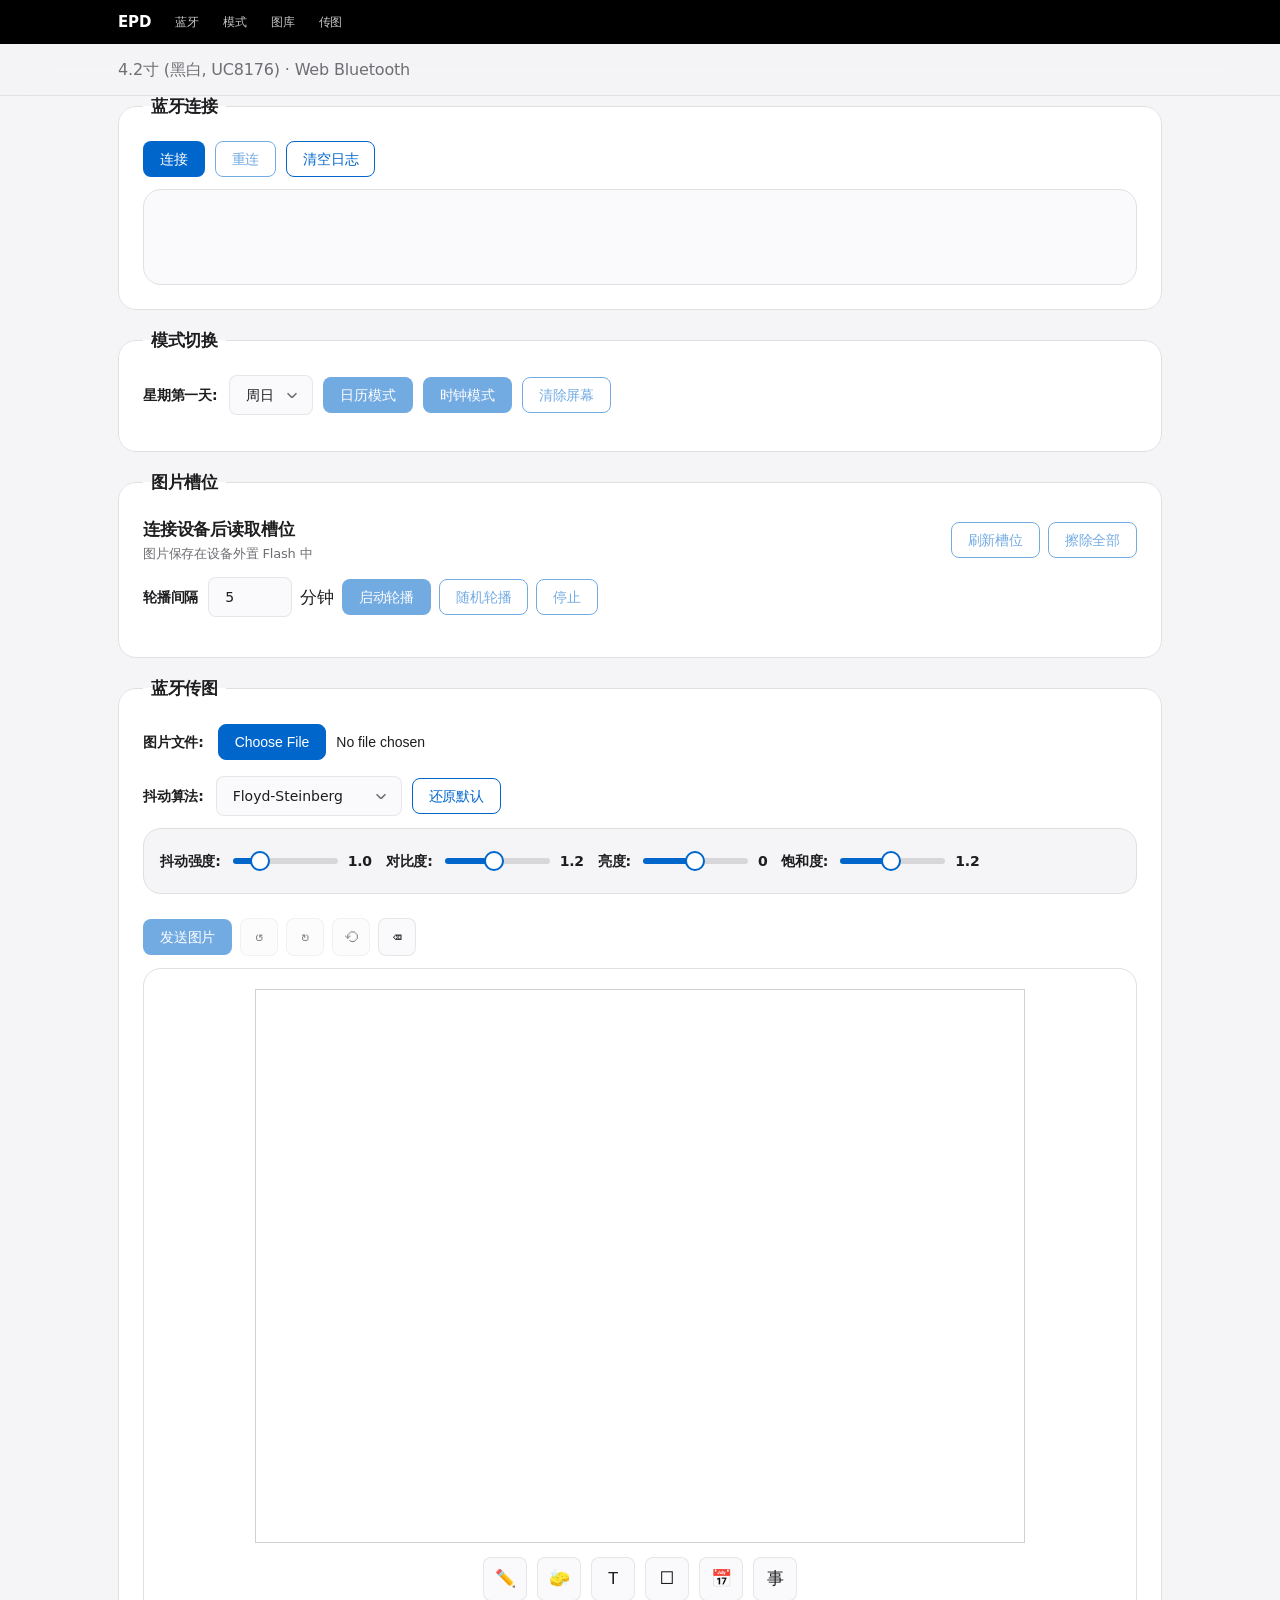
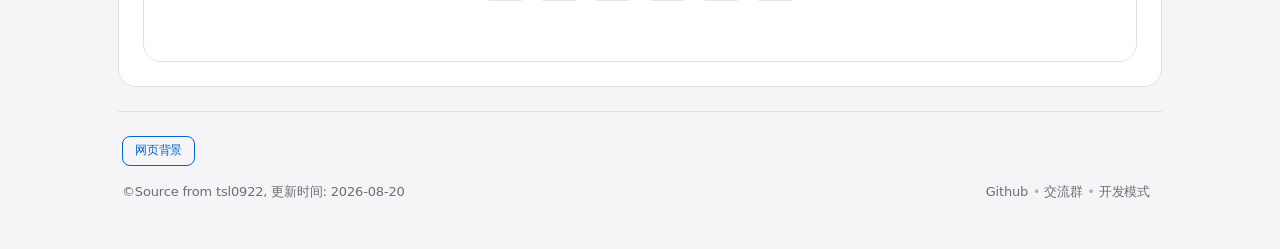
==== commit 0c0dbf31: "..." ====
--- a/index.html
+++ b/index.html
@@ -390,6 +390,33 @@
 			</div>
 		</fieldset>
 		<div class="footer">
+			<span class="background-settings">
+				<button id="toggleBackgroundControls" type="button" class="secondary background-toggle" aria-expanded="false" aria-controls="backgroundControls">网页背景</button>
+				<span id="backgroundControls" class="background-controls" hidden>
+					<span class="background-file-group">
+						<span class="background-file-row">
+							<input type="file" id="pageBackgroundFile" accept=".png,.jpg,.jpeg,.webp,.bmp">
+						</span>
+						<button id="openBackgroundSettings" type="button" class="secondary">背景设置</button>
+					</span>
+					<span class="background-slider-group">
+						<span class="background-slider-row">
+							<label for="uiOpacityRange">UI透明度:</label>
+							<input type="range" id="uiOpacityRange" min="0" max="1" step="0.01" value="0.88">
+							<span id="uiOpacityValue" class="opacity-value">88%</span>
+						</span>
+						<span class="background-slider-row">
+							<label for="glassClarityRange">背景清晰度:</label>
+							<input type="range" id="glassClarityRange" min="0" max="1" step="0.01" value="0">
+							<span id="glassClarityValue" class="opacity-value">0%</span>
+						</span>
+					</span>
+					<span class="background-button-group">
+						<button id="clearPageBackground" type="button" class="secondary">清除背景</button>
+						<button id="resetBackgroundDefaults" type="button" class="secondary">恢复默认</button>
+					</span>
+				</span>
+			</span>
 			<span class="links">
 				<a href="https://github.com/tsl0922/EPD-nRF5">Github</a>
 				<a href="https://qm.qq.com/q/SckzhfDxuu" onclick="return confirm('本群是此开源固件作者的技术交流群\n如果你购买了成品，请找卖家提供售后！')">交流群</a>
@@ -398,6 +425,62 @@
 			<span class="copy">&copy;Source from tsl0922, 更新时间: 2026‑08‑20</span>
 		</div>
 	</div>
+	<div id="backgroundSettingsModal" class="modal-overlay" hidden>
+		<div class="background-modal" role="dialog" aria-modal="true" aria-labelledby="backgroundSettingsTitle">
+			<div class="modal-header">
+				<h4 id="backgroundSettingsTitle">背景设置</h4>
+				<button id="closeBackgroundSettings" type="button" class="icon-button" aria-label="关闭">×</button>
+			</div>
+			<div class="background-preview" aria-label="背景预览">
+				<div class="background-preview-image"></div>
+				<div class="background-preview-mask"></div>
+			</div>
+			<div class="background-fit-options" aria-label="背景裁切方式">
+				<button type="button" class="tool-button" data-bg-fit="cover">填充裁切</button>
+				<button type="button" class="tool-button active" data-bg-fit="contain">完整显示</button>
+				<button type="button" class="tool-button" data-bg-fit="100% 100%">拉伸铺满</button>
+				<button type="button" class="tool-button" data-bg-toggle="flipX">水平翻转</button>
+				<button type="button" class="tool-button" data-bg-toggle="flipY">垂直翻转</button>
+			</div>
+			<div class="background-edit-grid">
+				<label for="bgZoomRange">缩放</label>
+				<input type="range" id="bgZoomRange" min="0.5" max="3" step="0.01" value="1">
+				<span id="bgZoomValue" class="opacity-value">100%</span>
+
+				<label for="bgOffsetXRange">横向移动</label>
+				<input type="range" id="bgOffsetXRange" min="-40" max="40" step="1" value="0">
+				<span id="bgOffsetXValue" class="opacity-value">0%</span>
+
+				<label for="bgOffsetYRange">纵向移动</label>
+				<input type="range" id="bgOffsetYRange" min="-40" max="40" step="1" value="0">
+				<span id="bgOffsetYValue" class="opacity-value">0%</span>
+
+				<label for="bgRotateRange">旋转</label>
+				<input type="range" id="bgRotateRange" min="-180" max="180" step="1" value="0">
+				<span id="bgRotateValue" class="opacity-value">0°</span>
+
+				<label for="bgBrightnessRange">亮度</label>
+				<input type="range" id="bgBrightnessRange" min="0.4" max="1.6" step="0.01" value="1">
+				<span id="bgBrightnessValue" class="opacity-value">100%</span>
+
+				<label for="bgContrastRange">对比度</label>
+				<input type="range" id="bgContrastRange" min="0.5" max="1.8" step="0.01" value="1">
+				<span id="bgContrastValue" class="opacity-value">100%</span>
+
+				<label for="bgSaturationRange">饱和度</label>
+				<input type="range" id="bgSaturationRange" min="0" max="2" step="0.01" value="1">
+				<span id="bgSaturationValue" class="opacity-value">100%</span>
+
+				<label for="bgMaskRange">背景遮罩</label>
+				<input type="range" id="bgMaskRange" min="0" max="0.7" step="0.01" value="0.22">
+				<span id="bgMaskValue" class="opacity-value">22%</span>
+			</div>
+			<div class="modal-actions">
+				<button id="resetBackgroundAdjustments" type="button" class="secondary">重置调节</button>
+				<button id="doneBackgroundSettings" type="button" class="primary">完成</button>
+			</div>
+		</div>
+	</div>
 	<script type="text/javascript" src="js/dithering.js?v=2026070702"></script>
 	<script type="text/javascript" src="js/paint.js?v=2026072301"></script>
 	<script type="text/javascript" src="js/crop.js?v=2026072302"></script>
--- a/css/main.css
+++ b/css/main.css
@@ -171,7 +171,8 @@
     min-height: 34px;
     padding: 8px 16px;
     border: 1px solid transparent;
-    border-radius: 8px;;
+    border-radius: 8px;
+    ;
     margin: 0;
     white-space: nowrap;
     cursor: pointer;
@@ -264,7 +265,8 @@
     max-width: 100%;
     padding: 9px 16px;
     border: 1px solid rgba(0, 0, 0, 0.08);
-    border-radius: 8px;;
+    border-radius: 8px;
+    ;
     color: var(--ink);
     background-color: var(--surface-pearl);
     font: inherit;
@@ -306,7 +308,8 @@
     padding: 8px 16px;
     margin-right: 10px;
     border: 1px solid var(--primary-color);
-    border-radius: 8px;;
+    border-radius: 8px;
+    ;
     cursor: pointer;
     color: #fff;
     background-color: var(--primary-color);
@@ -496,7 +499,9 @@
     flex: 0 1 auto;
     gap: 8px;
     white-space: nowrap;
-}.background-file-row label,
+}
+
+.background-file-row label,
 .background-slider-row label {
     min-width: auto;
     text-align: right;
@@ -648,7 +653,8 @@
     left: 12px;
     bottom: 10px;
     padding: 4px 8px;
-    border-radius: 8px;;
+    border-radius: 8px;
+    ;
     color: rgba(29, 29, 31, 0.72);
     background: rgba(255, 255, 255, 0.72);
     font-size: 12px;
@@ -666,7 +672,8 @@
     height: 32px;
     min-height: 32px;
     padding: 6px 12px;
-    border-radius: 8px;;
+    border-radius: 8px;
+    ;
     font-size: 12px;
     line-height: 1;
     white-space: nowrap;
@@ -757,7 +764,8 @@
 input[type=range]::-webkit-slider-runnable-track {
     height: 6px;
     border: 0;
-    border-radius: 8px;;
+    border-radius: 8px;
+    ;
     background:
         linear-gradient(90deg, var(--primary-color), var(--primary-color)) 0 / var(--range-fill, 50%) 100% no-repeat,
         rgba(0, 0, 0, 0.12);
@@ -785,13 +793,15 @@
 input[type=range]::-moz-range-track {
     height: 6px;
     border: 0;
-    border-radius: 8px;;
+    border-radius: 8px;
+    ;
     background: rgba(0, 0, 0, 0.12);
 }
 
 input[type=range]::-moz-range-progress {
     height: 6px;
-    border-radius: 8px;;
+    border-radius: 8px;
+    ;
     background: var(--primary-color);
 }
 
@@ -951,8 +961,8 @@
     gap: 16px;
 }
 
-.slot-toolbar > div,
-.slot-preview-header > div:first-child {
+.slot-toolbar>div,
+.slot-preview-header>div:first-child {
     display: grid;
     gap: 3px;
 }
@@ -1033,8 +1043,8 @@
     justify-content: flex-start;
 }
 
-.slot-actions > button,
-.slot-actions > .slot-read-control {
+.slot-actions>button,
+.slot-actions>.slot-read-control {
     width: 100%;
     min-width: 0;
 }
@@ -1048,11 +1058,11 @@
     min-width: 0;
 }
 
-.slot-read-control > button {
+.slot-read-control>button {
     width: 100%;
 }
 
-.slot-read-control.cached > button:not(:disabled) {
+.slot-read-control.cached>button:not(:disabled) {
     color: #248a3d;
     border-color: #248a3d;
 }
@@ -1336,7 +1346,8 @@
     height: 44px;
     padding: 0;
     border: 1px solid var(--divider-soft);
-    border-radius: 8px;;
+    border-radius: 8px;
+    ;
     background: var(--surface-pearl);
     color: var(--ink);
     cursor: pointer;
@@ -1742,7 +1753,7 @@
         margin-left: 0;
     }
 
-    #bluetooth-panel > .flex-container,
+    #bluetooth-panel>.flex-container,
     #bluetooth-panel .flex-group {
         width: 100%;
         max-width: 100%;
@@ -1783,7 +1794,7 @@
         min-width: 0;
     }
 
-    .dither-adjust-row .flex-group > label:last-child {
+    .dither-adjust-row .flex-group>label:last-child {
         flex: 0 0 36px;
         min-width: 36px;
     }
@@ -1840,7 +1851,6 @@
 }
 
 
-.main > h3 {
+.main>h3 {
     display: none !important;
-}
-
+}
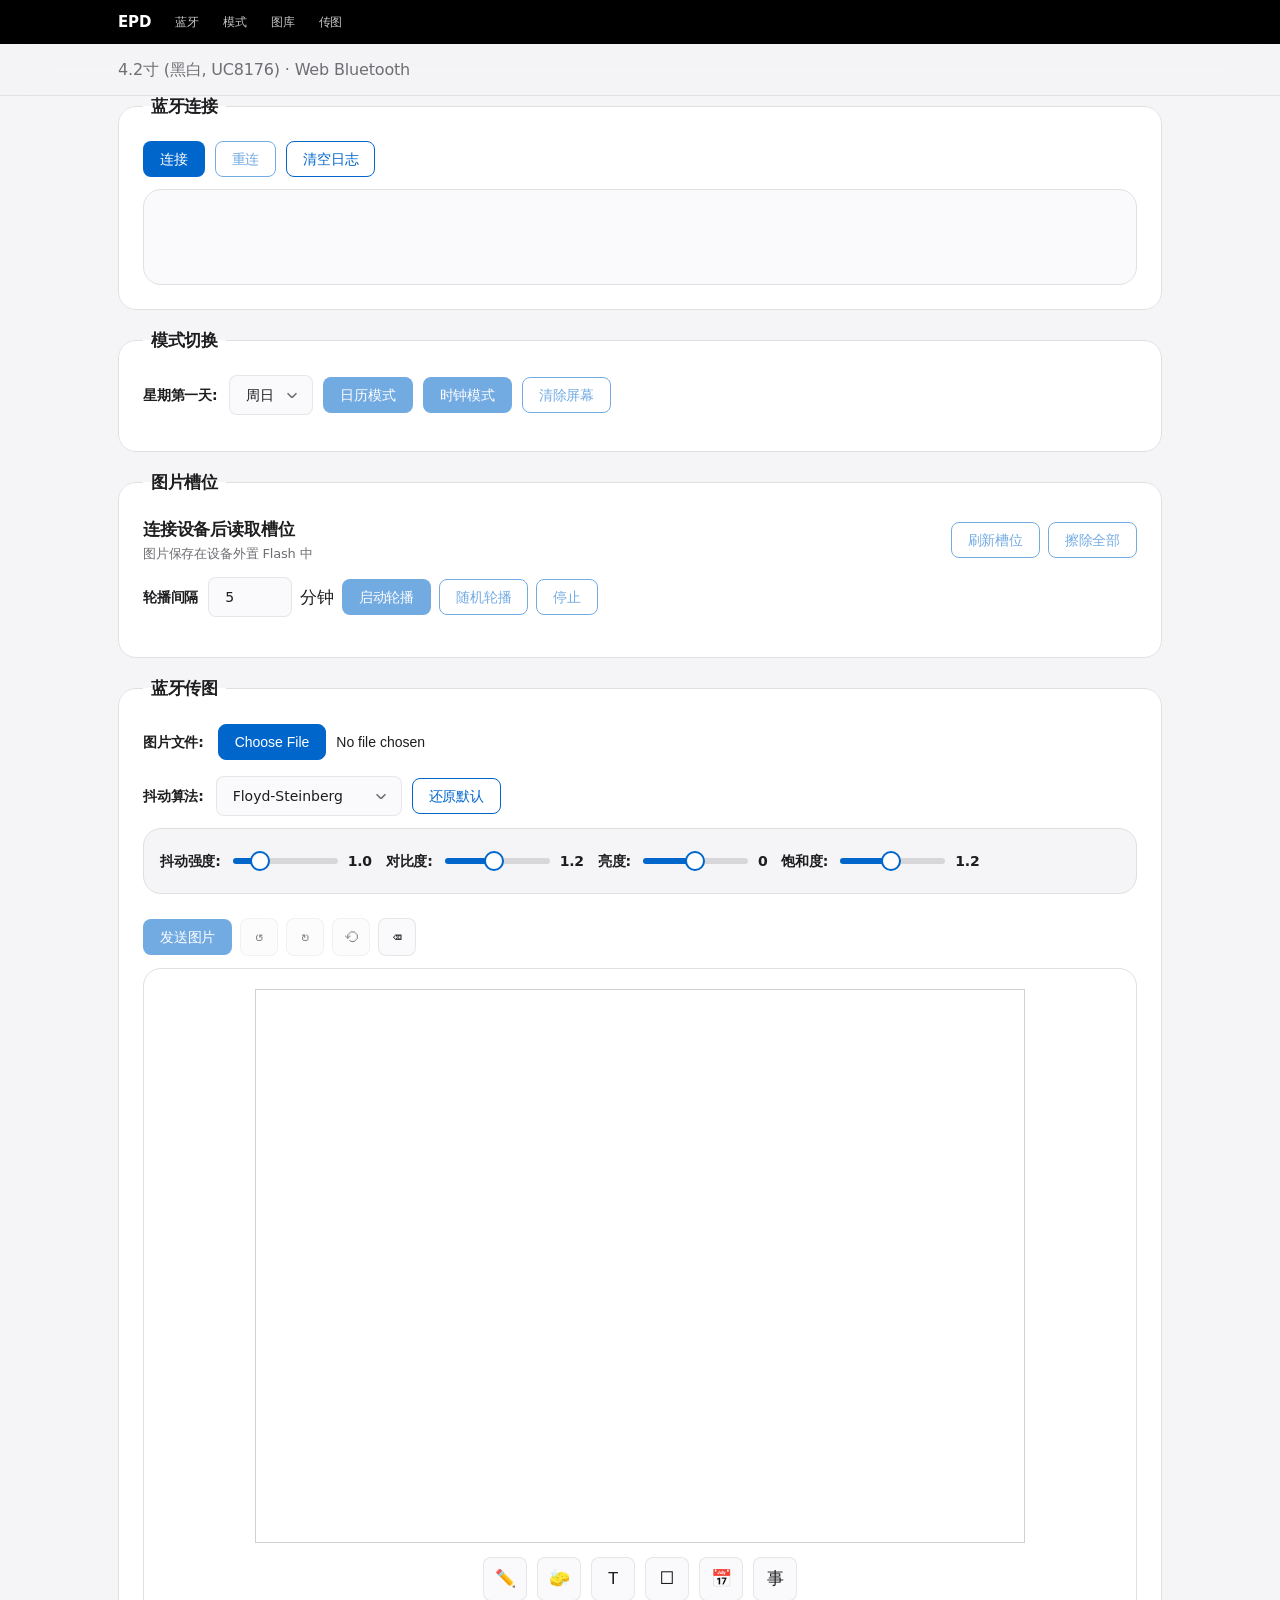
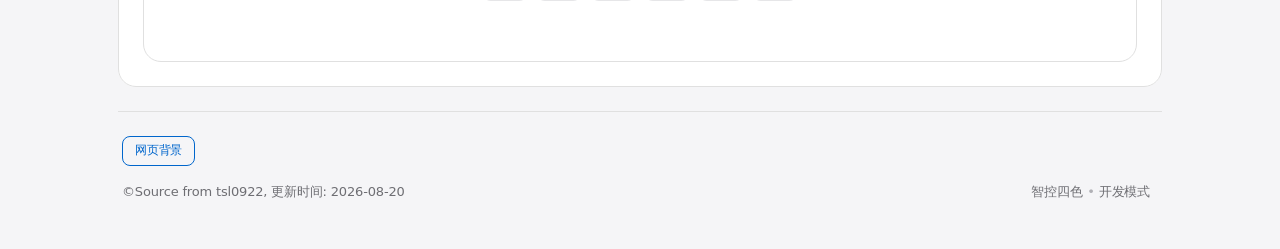
==== commit 91da27f9: "fix: 更新favicon，修复html多余span标签" ====
--- a/index.html
+++ b/index.html
@@ -21,7 +21,7 @@
 	</nav>
 	<div class="sub-nav-frosted">
 		<div class="sub-nav-inner">
-			<span id="driverMeta" class="sub-nav-meta">4.2_400_300">4.2寸 (黑白, UC8176) · Web Bluetooth</span>
+			<span id="driverMeta" class="sub-nav-meta">4.2_400_300"4.2寸 (黑白, UC8176) · Web Bluetooth</span>
 		</div>
 	</div>
 	<div class="main">
@@ -40,31 +40,45 @@
 					<button id="setDriverbutton" type="button" class="primary" onclick="setDriver()">确定</button>
 					<label for="epddriver">驱动</label>
 					<select id="epddriver" onchange="updateDitcherOptions()">
-						<option value="01" data-color="blackWhiteColor" data-size="4.2_400_300">4.2寸 (黑白, UC8176)</option>
+						<option value="01" data-color="blackWhiteColor" data-size="4.2_400_300">4.2寸 (黑白, UC8176)
+						</option>
 						<option value="03" data-color="threeColor" data-size="4.2_400_300">4.2寸 (三色, UC8176)</option>
-						<option value="04" data-color="blackWhiteColor" data-size="4.2_400_300">4.2寸 (黑白, SSD1619)</option>
+						<option value="04" data-color="blackWhiteColor" data-size="4.2_400_300">4.2寸 (黑白, SSD1619)
+						</option>
 						<option value="02" data-color="threeColor" data-size="4.2_400_300">4.2寸 (三色, SSD1619)</option>
 						<option value="05" data-color="fourColor" data-size="4.2_400_300">4.2寸 (四色, JCF)</option>
 						<option value="16" data-color="fourColor" data-size="4.2_400_300">4.2寸 (四色, JD79668)</option>
-						<option value="0d" data-color="fourColor" data-size="3.7_416_240">3.7BWRY (四色, GDEM037F51)</option>
-						<option value="0e" data-color="threeColor" data-size="3.7_416_240">3.7BWR (三色, GDEY037Z03)</option>
-						<option value="0f" data-color="threeColor" data-size="3.7_416_240">3.7BWR (三色, YS4370JS0C3)</option>
+						<option value="0d" data-color="fourColor" data-size="3.7_416_240">3.7BWRY (四色, GDEM037F51)
+						</option>
+						<option value="0e" data-color="threeColor" data-size="3.5_360_240">3.5BWR (三色, SE0352)
+						</option>
+						<option value="0f" data-color="threeColor" data-size="3.7_416_240">3.7BWR (三色, YS4370JS0C3)
+						</option>
 						<option value="12" data-color="threeColor" data-size="3.7_416_240">3.7BWR(三色，LG 3.7寸）</option>
-						<option value="10" data-color="fourColor" data-size="3.98_768_552">3.98寸（四色，SE0398NZ07A0）</option>
-						<option value="11" data-color="fourColor" data-size="3.98_768_552">3.98寸（四色，SE0398NZ07A1）</option>
-						<option value="13" data-color="fourColor" data-size="3.98_768_552" >3.98寸（四色，SE0398NZ07-New-A1）</option>
-						<option value="14" data-color="fourColor" data-size="3.87_800_480">3.87寸（四色，KEGM038701E01-J665）</option>
+						<option value="10" data-color="fourColor" data-size="3.98_768_552">3.98寸（四色，SE0398NZ07A0）
+						</option>
+						<option value="11" data-color="fourColor" data-size="3.98_768_552">3.98寸（四色，SE0398NZ07A1）
+						</option>
+						<option value="13" data-color="fourColor" data-size="3.98_768_552">3.98寸（四色，SE0398NZ07-New-A1）
+						</option>
+						<option value="14" data-color="fourColor" data-size="3.87_800_480">3.87寸（四色，KEGM038701E01-J665）
+						</option>
 						<option value="15" data-color="fourColor" data-size="9.7_960_680">9.7寸（四色，GDEY133F91）</option>
-						<option value="06" data-color="blackWhiteColor" data-size="7.5_800_480">7.5寸 (黑白, UC8179)</option>
+						<option value="06" data-color="blackWhiteColor" data-size="7.5_800_480">7.5寸 (黑白, UC8179)
+						</option>
 						<option value="07" data-color="threeColor" data-size="7.5_800_480">7.5寸 (三色, UC8179)</option>
 						<option value="0c" data-color="fourColor" data-size="7.5_800_480">7.5寸 (四色, JD79668)</option>
-						<option value="08" data-color="blackWhiteColor" data-size="7.5_640_384">7.5寸低分 (黑白, UC8159)</option>
+						<option value="08" data-color="blackWhiteColor" data-size="7.5_640_384">7.5寸低分 (黑白, UC8159)
+						</option>
 						<option value="09" data-color="threeColor" data-size="7.5_640_384">7.5寸低分 (三色, UC8159)</option>
-						<option value="0a" data-color="blackWhiteColor" data-size="7.5_880_528">7.5寸HD (黑白, SSD1677)</option>
+						<option value="0a" data-color="blackWhiteColor" data-size="7.5_880_528">7.5寸HD (黑白, SSD1677)
+						</option>
 						<option value="0b" data-color="threeColor" data-size="7.5_880_528">7.5寸HD (三色, SSD1677)</option>
-						<option value="17" data-color="threeColor" data-size="10.2_960_640">10.2寸HD (三色, SSD1677)</option>
+						<option value="17" data-color="threeColor" data-size="10.2_960_640">10.2寸HD (三色, SSD1677)
+						</option>
 						<!-- 新增E6 760×568 六色屏 value=17(hex) = 23(decimal) -->
-						<option value="18" data-color="sixColor" data-size="7.3E6_760_568">7.3E6 (六色, E6‑760×568)</option>
+						<option value="18" data-color="sixColor" data-size="7.3E6_760_568">7.3E6 (六色, E6‑760×568)
+						</option>
 					</select>
 				</div>
 			</div>
@@ -76,15 +90,15 @@
 				<div class="flex-group">
 					<label for="weekStart">星期第一天:</label>
 					<select id="weekStart">
-                                                
+
 						<option value="0" selected>周日</option>
-                                                <option value="1">周一</option>
+						<option value="1">周一</option>
 						<option value="2">周二</option>
 						<option value="3">周三</option>
 						<option value="4">周四</option>
 						<option value="5">周五</option>
 						<option value="6">周六</option>
-						  
+
 					</select>
 					<button id="calendarmodebutton" type="button" class="primary" onclick="syncTime(1)">日历模式</button>
 					<button id="clockmodebutton" type="button" class="primary" onclick="syncTime(2)">时钟模式</button>
@@ -104,17 +118,22 @@
 					<span id="slotHint" class="slot-hint">图片保存在设备外置 Flash 中</span>
 				</div>
 				<div class="slot-toolbar-actions">
-					<button id="refreshSlotsButton" type="button" class="secondary" onclick="refreshSlots()" disabled>刷新槽位</button>
-					<button id="eraseAllSlotsButton" type="button" class="secondary slot-delete" onclick="freeAllImageSlots()" disabled>擦除全部</button>
+					<button id="refreshSlotsButton" type="button" class="secondary" onclick="refreshSlots()"
+						disabled>刷新槽位</button>
+					<button id="eraseAllSlotsButton" type="button" class="secondary slot-delete"
+						onclick="freeAllImageSlots()" disabled>擦除全部</button>
 				</div>
 			</div>
 			<div class="slot-slide-controls">
 				<label for="slotSlideMinutes">轮播间隔</label>
 				<input id="slotSlideMinutes" type="number" min="1" max="65535" value="5" inputmode="numeric">
 				<span>分钟</span>
-				<button id="startSlotSlideButton" type="button" class="primary" onclick="startSlotSlide()" disabled>启动轮播</button>
-				<button id="randomSlotSlideButton" type="button" class="secondary" onclick="startRandomSlotSlide()" disabled>随机轮播</button>
-				<button id="stopSlotSlideButton" type="button" class="secondary" onclick="stopSlotSlide()" disabled>停止</button>
+				<button id="startSlotSlideButton" type="button" class="primary" onclick="startSlotSlide()"
+					disabled>启动轮播</button>
+				<button id="randomSlotSlideButton" type="button" class="secondary" onclick="startRandomSlotSlide()"
+					disabled>随机轮播</button>
+				<button id="stopSlotSlideButton" type="button" class="secondary" onclick="stopSlotSlide()"
+					disabled>停止</button>
 			</div>
 			<div id="slotGrid" class="slot-grid" aria-live="polite"></div>
 			<div id="slotReadStatus" class="slot-read-status" hidden></div>
@@ -136,7 +155,7 @@
 						<option value="2.66_296_152">2.66 (296x152)</option>
 						<option value="2.9_296_128">2.9 (296x128)</option>
 						<option value="2.9_384_168">2.9 (384x168)</option>
-						<option value="3.5_384_184">3.5 (384x184)</option>
+						<option value="3.5_360_240">3.5 (360x240)</option>
 						<option value="3.7_416_240">3.7 (416x240)</option>
 						<option value="3.97_800_480">3.97 (800x480)</option>
 						<option value="3.98_768_552" selected>3.98 (768x552)</option>
@@ -217,9 +236,12 @@
 					<button type="button" class="secondary debug" onclick="downloadDataArray()">下载数组</button>
 					<button id="sendimgbutton" type="button" class="primary" onclick="sendimg()">发送图片</button>
 					<button id="rotate-left" type="button" title="向左旋转" aria-label="向左旋转" class="tool-button">↺</button>
-					<button id="rotate-right" type="button" title="向右旋转" aria-label="向右旋转" class="tool-button">↻</button>
-					<button id="reset-transform" type="button" title="重置图片位置、缩放和旋转" aria-label="重置图片变换" class="tool-button">⟲</button>
-					<button id="clear-canvas" type="button" title="清除当前图片和画布" aria-label="清除画布" class="tool-button">⌫</button>
+					<button id="rotate-right" type="button" title="向右旋转" aria-label="向右旋转"
+						class="tool-button">↻</button>
+					<button id="reset-transform" type="button" title="重置图片位置、缩放和旋转" aria-label="重置图片变换"
+						class="tool-button">⟲</button>
+					<button id="clear-canvas" type="button" title="清除当前图片和画布" aria-label="清除画布"
+						class="tool-button">⌫</button>
 				</div>
 			</div>
 			<div class="canvas-container">
@@ -362,7 +384,12 @@
 							<div class="matter-section-title">限时事项</div>
 							<table id="matter-limit-table">
 								<thead>
-									<tr><th>名称</th><th>提醒</th><th>截止</th><th></th></tr>
+									<tr>
+										<th>名称</th>
+										<th>提醒</th>
+										<th>截止</th>
+										<th></th>
+									</tr>
 								</thead>
 								<tbody></tbody>
 							</table>
@@ -371,7 +398,11 @@
 							<div class="matter-section-title">待办事项</div>
 							<table id="matter-todo-table">
 								<thead>
-									<tr><th>事项</th><th>级别</th><th></th></tr>
+									<tr>
+										<th>事项</th>
+										<th>级别</th>
+										<th></th>
+									</tr>
 								</thead>
 								<tbody></tbody>
 							</table>
@@ -380,7 +411,11 @@
 							<div class="matter-section-title">今日日程</div>
 							<table id="matter-schedule-table">
 								<thead>
-									<tr><th>分类</th><th>内容</th><th></th></tr>
+									<tr>
+										<th>分类</th>
+										<th>内容</th>
+										<th></th>
+									</tr>
 								</thead>
 								<tbody></tbody>
 							</table>
@@ -391,7 +426,8 @@
 		</fieldset>
 		<div class="footer">
 			<span class="background-settings">
-				<button id="toggleBackgroundControls" type="button" class="secondary background-toggle" aria-expanded="false" aria-controls="backgroundControls">网页背景</button>
+				<button id="toggleBackgroundControls" type="button" class="secondary background-toggle"
+					aria-expanded="false" aria-controls="backgroundControls">网页背景</button>
 				<span id="backgroundControls" class="background-controls" hidden>
 					<span class="background-file-group">
 						<span class="background-file-row">
@@ -418,8 +454,7 @@
 				</span>
 			</span>
 			<span class="links">
-				<a href="https://github.com/tsl0922/EPD-nRF5">Github</a>
-				<a href="https://qm.qq.com/q/SckzhfDxuu" onclick="return confirm('本群是此开源固件作者的技术交流群\n如果你购买了成品，请找卖家提供售后！')">交流群</a>
+				<a href="zk/index.html?debug=true" target="_blank" style="margin-left:10px;">智控四色</a>
 				<a href="?debug=true" id="debug-toggle">开发模式</a>
 			</span>
 			<span class="copy">&copy;Source from tsl0922, 更新时间: 2026‑08‑20</span>
